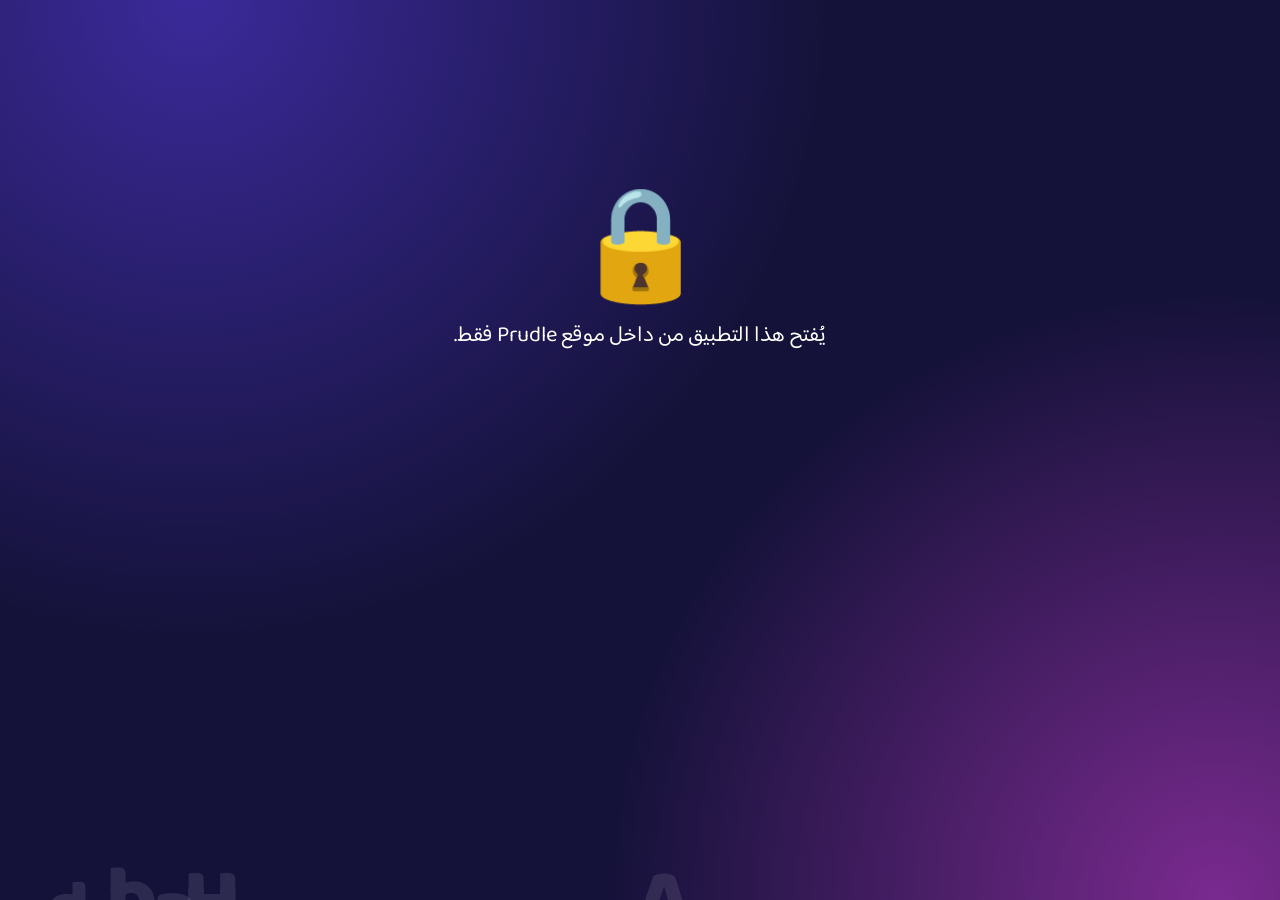
==== index (16).html @ 46343447 "Add files via upload" ====
<!DOCTYPE html>
<html lang="ar" dir="rtl">
<head>
<meta charset="utf-8">
<meta name="viewport" content="width=device-width,initial-scale=1">
<title>Prudle English Arcade</title>
<link rel="preconnect" href="https://fonts.googleapis.com">
<link rel="preconnect" href="https://fonts.gstatic.com" crossorigin>
<link href="https://fonts.googleapis.com/css2?family=Baloo+Bhaijaan+2:wght@500;800&display=swap" rel="stylesheet">
<style>
:root{--ink:#15123a;--deep:#241b63;--sun:#ffc933;--mint:#34e0a1;--pink:#ff5c8a;--sky:#55c7ff;--lav:#b79cff}
*{box-sizing:border-box;-webkit-tap-highlight-color:transparent}
html,body{margin:0}
body{min-height:100vh;font-family:"Baloo Bhaijaan 2",Tahoma,system-ui,sans-serif;color:#fff;
background:radial-gradient(circle at 15% 0,#3a2a9a 0,transparent 45%),radial-gradient(circle at 95% 100%,#7a2a8f 0,transparent 40%),var(--ink)}
#bg{position:fixed;inset:0;overflow:hidden;pointer-events:none;z-index:0}
#bg span{position:absolute;bottom:-80px;font-weight:800;opacity:.1;animation:rise linear infinite}
@keyframes rise{to{transform:translateY(-125vh) rotate(40deg)}}
#fx{position:fixed;inset:0;pointer-events:none;z-index:50}
main{position:relative;z-index:1;max-width:980px;margin:0 auto;padding:16px 16px 48px}
button{font-family:inherit}
:focus-visible{outline:3px solid var(--sun);outline-offset:3px}
.top{display:flex;align-items:center;justify-content:space-between;gap:12px;flex-wrap:wrap}
.logo{font-size:22px;font-weight:800}
.lvl{display:flex;align-items:center;gap:10px;background:rgba(255,255,255,.1);border-radius:99px;padding:6px 14px;font-weight:500}
.xp{width:90px;height:10px;background:rgba(255,255,255,.2);border-radius:9px;overflow:hidden}
.xp i{display:block;height:100%;background:var(--sun);transition:width .6s}
h1{font-size:clamp(28px,6vw,48px);margin:20px 0 4px;line-height:1.2;font-weight:800}
.sub{opacity:.82;margin:0 0 18px}
.grid{display:grid;grid-template-columns:repeat(auto-fill,minmax(210px,1fr));gap:18px;margin-top:10px}
.gc{border:0;text-align:right;font:inherit;color:var(--ink);border-radius:22px;padding:16px;cursor:pointer;min-height:158px;position:relative;
box-shadow:0 6px 0 rgba(0,0,0,.38);transition:transform .15s,box-shadow .15s}
.gc:hover{transform:translateY(-5px) rotate(-1.2deg)}
.gc:active{transform:translateY(4px);box-shadow:0 2px 0 rgba(0,0,0,.38)}
.gc .ic{font-size:46px;display:block;animation:bob 2.6s ease-in-out infinite}
.gc b{display:block;font-size:21px;font-weight:800;margin-top:4px}
.gc small{display:block;font-size:14px;opacity:.8;direction:ltr;text-align:right}
.gc .st{position:absolute;left:14px;top:12px;font-size:18px;letter-spacing:2px;direction:ltr}
.gc .tag{position:absolute;left:12px;bottom:12px;background:var(--ink);color:var(--sun);font-size:13px;padding:2px 10px;border-radius:99px}
@keyframes bob{50%{transform:translateY(-7px) rotate(5deg)}}
.bar{display:flex;align-items:center;justify-content:space-between;gap:10px;margin-bottom:10px;font-size:20px}
.back{background:rgba(255,255,255,.14);color:#fff;border:0;border-radius:99px;padding:8px 16px;font-size:16px;cursor:pointer}
.back:hover{background:rgba(255,255,255,.25)}
.stat{background:rgba(255,255,255,.1);padding:6px 14px;border-radius:99px;font-size:17px}
.prog{height:12px;background:rgba(255,255,255,.15);border-radius:9px;overflow:hidden;margin-bottom:18px}
.prog i{display:block;height:100%;background:linear-gradient(90deg,var(--mint),var(--sky));transition:width .5s}
.q{text-align:center;margin:10px 0 18px}
.big{font-size:clamp(72px,18vw,110px);line-height:1.1}
.bounce{animation:pop .6s cubic-bezier(.3,1.6,.5,1)}
.ar{font-size:22px;opacity:.9}
.big2{font-size:clamp(24px,5vw,36px);font-weight:800;margin-bottom:8px}
.word{font-size:40px;font-weight:800;color:var(--sun);letter-spacing:2px}
.sent{font-size:clamp(24px,5vw,38px);font-weight:800;line-height:1.5;text-align:center}
.blank{display:inline-block;min-width:64px;border-bottom:4px dashed var(--sun);color:var(--sun);animation:blink 1.2s infinite}
@keyframes blink{50%{opacity:.4}}
.speaker{background:var(--sun);border:0;border-radius:50%;width:110px;height:110px;font-size:52px;cursor:pointer;box-shadow:0 6px 0 #b98a00;animation:pulse 1.8s infinite}
.speaker.sm{width:auto;height:auto;border-radius:99px;font-size:20px;padding:8px 20px;margin-top:10px;animation:none;color:var(--ink)}
@keyframes pulse{50%{transform:scale(1.07)}}
.opts{display:grid;grid-template-columns:1fr 1fr;gap:14px;margin-top:10px}
.opt{background:#fff;color:var(--ink);border:0;border-radius:18px;padding:18px 10px;font-size:26px;font-weight:800;cursor:pointer;box-shadow:0 5px 0 rgba(0,0,0,.35);transition:transform .12s;direction:ltr}
.opt:hover{transform:translateY(-3px)}
.opt:active{transform:translateY(3px)}
.opt.emo{font-size:56px}
.opt.ok{background:var(--mint);animation:pop .5s}
.opt.bad{background:var(--pink);animation:shake .4s}
@keyframes pop{0%{transform:scale(.4);opacity:0}70%{transform:scale(1.15)}100%{transform:scale(1);opacity:1}}
@keyframes shake{20%,60%{transform:translateX(-9px)}40%,80%{transform:translateX(9px)}}
.mem{display:grid;grid-template-columns:repeat(4,1fr);gap:12px;max-width:560px;margin:0 auto}
.card{aspect-ratio:1;perspective:700px;cursor:pointer}
.card .in{position:relative;width:100%;height:100%;transform-style:preserve-3d;transition:transform .5s}
.card.flip .in{transform:rotateY(180deg)}
.fr,.bk{position:absolute;inset:0;border-radius:16px;display:flex;align-items:center;justify-content:center;backface-visibility:hidden;font-weight:800}
.fr{background:linear-gradient(145deg,var(--lav),var(--pink));font-size:34px;box-shadow:0 5px 0 rgba(0,0,0,.35)}
.bk{background:#fff;color:var(--ink);transform:rotateY(180deg);font-size:19px;padding:4px;text-align:center;direction:ltr}
.bk .em{font-size:44px}
.card.done .bk{background:var(--mint);animation:pop .5s}
.slots,.letters,.line{display:flex;flex-wrap:wrap;gap:10px;justify-content:center;margin:14px 0}
.slot{width:52px;height:60px;border-radius:12px;border:3px dashed rgba(255,255,255,.5);display:flex;align-items:center;justify-content:center;font-size:32px;font-weight:800}
.slot.fill{border-style:solid;background:#fff;color:var(--ink);animation:pop .3s}
.slot.ok{background:var(--mint);transform:translateY(-8px);transition:.3s}
.slot.bad{background:var(--pink);animation:shake .4s}
.lt{width:56px;height:60px;border-radius:14px;border:0;background:var(--sky);color:var(--ink);font-size:30px;font-weight:800;cursor:pointer;box-shadow:0 5px 0 rgba(0,0,0,.35)}
.lt.used,.chip.used{opacity:.2;pointer-events:none}
.chip{padding:12px 16px;border-radius:14px;border:0;background:var(--sky);color:var(--ink);font-size:22px;font-weight:800;cursor:pointer;box-shadow:0 5px 0 rgba(0,0,0,.35)}
.line{min-height:70px;border-radius:16px;background:rgba(255,255,255,.1);padding:10px;align-items:center}
.line span{background:#fff;color:var(--ink);padding:8px 14px;border-radius:12px;font-size:22px;font-weight:800;animation:pop .3s}
.line.ok span{background:var(--mint)}
.line.bad{animation:shake .4s}
.mic{text-align:center}
.micb{width:120px;height:120px;border-radius:50%;border:0;background:var(--pink);font-size:54px;cursor:pointer;box-shadow:0 6px 0 #a02a4c}
.micb.live{animation:ring 1s infinite}
@keyframes ring{0%{box-shadow:0 0 0 0 rgba(255,92,138,.8)}100%{box-shadow:0 0 0 34px rgba(255,92,138,0)}}
.res{text-align:center;padding-top:30px}
.stars{font-size:76px;letter-spacing:8px;direction:ltr}
.stars span{display:inline-block;color:rgba(255,255,255,.2);opacity:0;animation:pop .6s forwards}
.stars span.on{color:var(--sun)}
.cta{background:var(--sun);color:var(--ink);border:0;border-radius:99px;padding:14px 30px;font-size:20px;font-weight:800;cursor:pointer;box-shadow:0 5px 0 #b98a00;margin:6px}
.cta.alt{background:#fff;box-shadow:0 5px 0 #9a9ab0}
.pop{position:fixed;z-index:60;font-size:28px;font-weight:800;pointer-events:none;animation:up .9s forwards;transform:translate(-50%,-50%);text-shadow:0 2px 0 rgba(0,0,0,.4)}
@keyframes up{to{transform:translate(-50%,-190%);opacity:0}}
.gate{text-align:center;padding-top:20vh;font-size:22px}
.gate .big{animation:pulse 1.4s infinite}
@media(max-width:480px){.opts{gap:10px}.opt{font-size:22px}.slot{width:42px;height:52px;font-size:26px}.lt{width:46px;height:54px;font-size:26px}}
@media(prefers-reduced-motion:reduce){*{animation:none!important;transition:none!important}}
</style>
</head>
<body>
<div id="bg" aria-hidden="true"></div>
<main id="app"><div class="gate"><div class="big">🎮</div>جارٍ التحقق من الجلسة…</div></main>
<canvas id="fx"></canvas>
<script>
const PARENT="https://www.prudle-education.com";
const $=s=>document.querySelector(s);
const app=$("#app");
const sh=a=>{a=[...a];for(let i=a.length-1;i>0;i--){const j=Math.random()*(i+1)|0;[a[i],a[j]]=[a[j],a[i]]}return a};

/* ---------- Content ---------- */
const W=[["apple","🍎","تفاحة"],["banana","🍌","موزة"],["cat","🐱","قطة"],["dog","🐶","كلب"],["book","📚","كتاب"],["sun","☀️","شمس"],["moon","🌙","قمر"],["star","⭐","نجمة"],["car","🚗","سيارة"],["bus","🚌","حافلة"],["house","🏠","منزل"],["tree","🌳","شجرة"],["flower","🌸","زهرة"],["water","💧","ماء"],["fish","🐟","سمكة"],["bird","🐦","طائر"],["milk","🥛","حليب"],["pizza","🍕","بيتزا"],["ball","⚽","كرة"],["phone","📱","هاتف"],["clock","⏰","ساعة"],["shoes","👟","حذاء"],["rain","🌧️","مطر"],["key","🔑","مفتاح"],["pencil","✏️","قلم رصاص"],["camera","📷","كاميرا"],["rocket","🚀","صاروخ"],["guitar","🎸","غيتار"],["cake","🎂","كعكة"],["bike","🚲","دراجة"],["snow","❄️","ثلج"],["heart","❤️","قلب"],["elephant","🐘","فيل"],["lion","🦁","أسد"],["robot","🤖","روبوت"]];
const GR=[["She ___ to school every day.","goes","go","going"],["They ___ playing football now.","are","is","am"],["I have ___ apple.","an","a","the"],["She ___ pizza last night.","ate","eat","eaten"],["There ___ two cats on the sofa.","are","is","be"],["My brother is ___ than me.","taller","tall","tallest"],["We ___ to the park tomorrow.","will go","went","goes"],["This is ___ book.","my","I","me"],["I have ___ my homework.","finished","finish","finishing"],["___ you like some tea?","Would","Does","Are"],["The book is ___ the table.","on","in","at"],["She is the ___ student in class.","best","good","better"],["He doesn't ___ coffee.","drink","drinks","drinking"],["How ___ apples do you have?","many","much","any"]];
const SN=[["I like to read books","أحب قراءة الكتب"],["She goes to school by bus","هي تذهب إلى المدرسة بالحافلة"],["We are learning English today","نحن نتعلم الإنجليزية اليوم"],["The cat sleeps on the sofa","القطة تنام على الأريكة"],["My friend plays football every day","صديقي يلعب كرة القدم كل يوم"],["Can you help me please","هل يمكنك مساعدتي من فضلك"],["He drinks milk in the morning","هو يشرب الحليب في الصباح"],["They are going to the park","هم ذاهبون إلى الحديقة"]];

/* ---------- Progress & smart word picking ---------- */
let S={xp:0,streak:0,best:{},m:{}},KEY="prudleArcade:guest";
const load=()=>{try{S=Object.assign(S,JSON.parse(localStorage.getItem(KEY)||"{}"))}catch(_){}};
const save=()=>{try{localStorage.setItem(KEY,JSON.stringify(S))}catch(_){}};
// Adaptive: words you miss appear more often; words you master appear less.
function pick(n,ex=[]){
  let pool=W.filter(w=>!ex.includes(w[0])).map(w=>{const m=S.m["w:"+w[0]]||{r:0,w:0};return{w,k:Math.max(.25,1+m.w*2-Math.min(m.r,4)*.15)}});
  const out=[];
  while(out.length<n&&pool.length){
    let t=pool.reduce((a,p)=>a+p.k,0),r=Math.random()*t,i=0;
    for(;i<pool.length-1;i++){r-=pool[i].k;if(r<=0)break}
    out.push(pool.splice(i,1)[0].w);
  }
  return out;
}
function mark(key,ok,e){
  const m=S.m[key]=S.m[key]||{r:0,w:0};
  let gain=0;
  if(ok){m.r++;S.streak++;gain=10+Math.min(S.streak,5)*2;S.xp+=gain;sfx.ok()}
  else{m.w++;S.streak=0;sfx.bad()}
  save();
  const x=e&&e.clientX||innerWidth/2,y=e&&e.clientY||innerHeight/2;
  pop(x,y,ok?"+"+gain:"✖",ok?"#34e0a1":"#ff5c8a");
  if(ok)confetti(S.streak>=3?34:16,x,y);
  const st=$("#st");if(st)st.textContent="🔥"+S.streak+"  ⭐"+S.xp;
}

/* ---------- Sound, speech, effects ---------- */
let AC;
function beep(f,d=.12,t="sine",v=.12){try{AC=AC||new(window.AudioContext||window.webkitAudioContext)();const o=AC.createOscillator(),g=AC.createGain();o.type=t;o.frequency.value=f;g.gain.value=v;o.connect(g);g.connect(AC.destination);o.start();g.gain.exponentialRampToValueAtTime(.001,AC.currentTime+d);o.stop(AC.currentTime+d)}catch(_){}}
const sfx={ok(){beep(660);setTimeout(()=>beep(880),90)},bad(){beep(170,.25,"sawtooth",.07)},win(){[523,659,784,1047].forEach((f,i)=>setTimeout(()=>beep(f,.18),i*110))}};
function say(t,rate=.9){try{speechSynthesis.cancel();const u=new SpeechSynthesisUtterance(t);u.lang="en-US";u.rate=rate;speechSynthesis.speak(u)}catch(_){}}
const fx=$("#fx"),cx=fx.getContext("2d");let P=[],raf=0;
function confetti(n=100,x,y){
  fx.width=innerWidth;fx.height=innerHeight;
  x=x??innerWidth/2;y=y??innerHeight*.35;
  const C=["#ffc933","#34e0a1","#ff5c8a","#55c7ff","#b79cff"];
  for(let i=0;i<n;i++)P.push({x,y,vx:(Math.random()-.5)*14,vy:Math.random()*-12-2,r:Math.random()*5+3,c:C[i%5],a:1,rot:Math.random()*6});
  if(!raf)loop();
}
function loop(){
  cx.clearRect(0,0,fx.width,fx.height);
  P=P.filter(p=>p.a>.03);
  P.forEach(p=>{p.x+=p.vx;p.y+=p.vy;p.vy+=.35;p.vx*=.99;p.a-=.012;p.rot+=.2;cx.globalAlpha=p.a;cx.fillStyle=p.c;cx.save();cx.translate(p.x,p.y);cx.rotate(p.rot);cx.fillRect(-p.r,-p.r/2,p.r*2,p.r);cx.restore()});
  raf=P.length?requestAnimationFrame(loop):0;
  if(!raf)cx.clearRect(0,0,fx.width,fx.height);
}
function pop(x,y,t,col){const d=document.createElement("div");d.className="pop";d.textContent=t;d.style.cssText="left:"+x+"px;top:"+y+"px;color:"+col;document.body.appendChild(d);setTimeout(()=>d.remove(),900)}
(function(){const b=$("#bg"),s="ABCDEFGHabcdexyz?!★";for(let i=0;i<16;i++){const e=document.createElement("span");e.textContent=s[i%s.length];e.style.cssText="left:"+(Math.random()*100)+"%;font-size:"+(30+Math.random()*60)+"px;animation-duration:"+(14+Math.random()*16)+"s;animation-delay:-"+(Math.random()*20)+"s";b.appendChild(e)}})();

/* ---------- Shared UI ---------- */
const head=()=>{const l=S.xp/100|0;return `<div class="top"><div class="logo">🎮 Prudle English Arcade</div><div class="lvl"><span>المستوى ${l+1}</span><div class="xp"><i style="width:${S.xp%100}%"></i></div><span>${S.xp} ⭐</span></div></div>`};
const shell=(g,i,T)=>`<div class="bar"><button class="back" id="home">‹ الرئيسية</button><b>${g.e} ${g.t}</b><span class="stat" id="st">🔥${S.streak}  ⭐${S.xp}</span></div><div class="prog"><i style="width:${(i-1)/T*100}%"></i></div>`;
function wire(){const h=$("#home");if(h)h.onclick=hub}
function end(g,c,T){const r=c/T;fin(g,r>=.9?3:r>=.6?2:c>0?1:0,c+" / "+T)}
function fin(g,st,txt){
  S.best[g.id]=Math.max(S.best[g.id]||0,st);S.xp+=st*10;save();
  if(st>=2){sfx.win();confetti(170)}
  app.innerHTML=head()+`<div class="res"><h1>${["حاول مرة أخرى 💪","أحسنت!","رائع جداً!","أسطورة! 🏆"][st]}</h1><div class="stars">${[1,2,3].map(i=>`<span class="${i<=st?"on":""}" style="animation-delay:${i*.25}s">★</span>`).join("")}</div><p class="sub">النتيجة: ${txt}</p><button class="cta" id="again">العب مرة أخرى</button><button class="cta alt" id="home">الرئيسية</button></div>`;
  $("#again").onclick=()=>g.run(g);wire();
}

/* ---------- Games ---------- */
const G=[
 {id:"vocab",t:"صيد الكلمات",s:"Vocabulary · Reading",e:"🎯",c:"#55c7ff",run:g=>quiz(g,()=>{const[w]=pick(1),all=sh([w,...sh(W.filter(x=>x[0]!==w[0])).slice(0,3)]);return{key:"w:"+w[0],html:`<div class="big bounce">${w[1]}</div><div class="ar">${w[2]}</div>`,o:all.map(x=>x[0]),a:all.indexOf(w),post:w[0]}})},
 {id:"listen",t:"قرصان الصوت",s:"Listening",e:"🎧",c:"#ffc933",run:g=>quiz(g,()=>{const[w]=pick(1),all=sh([w,...sh(W.filter(x=>x[0]!==w[0])).slice(0,3)]);return{key:"w:"+w[0],html:`<button class="speaker" id="rp" aria-label="استمع">🔊</button><div class="ar" style="margin-top:12px">استمع ثم اختر الصورة الصحيحة</div>`,o:all.map(x=>x[1]),emo:1,a:all.indexOf(w),pre:w[0],replay:w[0]}})},
 {id:"memory",t:"ذاكرة الأبطال",s:"Vocabulary · Memory",e:"🧠",c:"#b79cff",run:memory},
 {id:"spell",t:"فك الشفرة",s:"Spelling",e:"🔤",c:"#34e0a1",run:spell},
 {id:"grammar",t:"صاعقة القواعد",s:"Grammar",e:"⚡",c:"#ff8fab",run:g=>quiz(g,gram)},
 {id:"build",t:"بنّاء الجمل",s:"Writing · Reading",e:"🧱",c:"#ffa94d",run:build},
 {id:"speak",t:"نادِ الروبوت",s:"Speaking · Pronunciation",e:"🎤",c:"#7ee8fa",run:speak}
];
let gq=[];
function gram(){if(!gq.length)gq=sh(GR.map((_,i)=>i));const i=gq.pop(),[t,a,...w]=GR[i],all=sh([a,...w]);return{key:"g:"+i,html:`<div class="sent" dir="ltr">${t.replace("___",'<span class="blank">?</span>')}</div>`,o:all,a:all.indexOf(a),post:t.replace("___",a)}}

function hub(){
  const weak=G.reduce((a,g)=>(S.best[g.id]||0)<(S.best[a.id]||0)?g:a,G[0]);
  app.innerHTML=head()+`<h1>اختر لعبتك</h1><p class="sub">كل لعبة تدرّب مهارة مختلفة، واللعبة الذكية تكرّر الكلمات التي تخطئ فيها أكثر.</p><section class="grid">${G.map(g=>{const b=S.best[g.id]||0;return `<button class="gc" style="background:${g.c}" data-id="${g.id}"><span class="st">${"★".repeat(b)}${"☆".repeat(3-b)}</span><span class="ic">${g.e}</span><b>${g.t}</b><small>${g.s}</small>${g===weak&&Object.keys(S.best).length?'<span class="tag">مقترح لك</span>':""}</button>`}).join("")}</section>`;
  document.querySelectorAll(".gc").forEach(b=>b.onclick=()=>{const g=G.find(x=>x.id===b.dataset.id);beep(520,.08);g.run(g)});
}

function quiz(g,gen){
  let i=0,c=0;const T=8;
  const step=()=>{
    if(i>=T)return end(g,c,T);
    const q=gen();i++;
    app.innerHTML=shell(g,i,T)+`<div class="q">${q.html}</div><div class="opts">${q.o.map((x,k)=>`<button class="opt${q.emo?" emo":""}" data-k="${k}">${x}</button>`).join("")}</div>`;
    wire();
    if(q.pre)setTimeout(()=>say(q.pre),350);
    const rp=$("#rp");if(rp)rp.onclick=()=>say(q.replay);
    const box=document.querySelector(".opts");
    document.querySelectorAll(".opt").forEach(b=>b.onclick=e=>{
      if(box.dataset.done)return;box.dataset.done=1;
      const ok=+b.dataset.k===q.a;
      b.classList.add(ok?"ok":"bad");
      if(!ok)document.querySelector('.opt[data-k="'+q.a+'"]').classList.add("ok");
      mark(q.key,ok,e);if(ok)c++;
      if(q.post)say(q.post);
      setTimeout(step,ok?1000:1700);
    });
  };
  step();
}

function memory(g){
  const ws=pick(6);
  const cards=sh(ws.flatMap(w=>[{w:w[0],t:"w",f:w[0]},{w:w[0],t:"e",f:`<span class="em">${w[1]}</span>`}]));
  let open=[],moves=0,found=0,lock=false;
  app.innerHTML=shell(g,1,1)+`<p class="sub" style="text-align:center">طابق الكلمة مع صورتها · الحركات: <b id="mv">0</b></p><div class="mem">${cards.map((c,i)=>`<div class="card" data-i="${i}"><div class="in"><div class="fr">?</div><div class="bk">${c.f}</div></div></div>`).join("")}</div>`;
  wire();
  document.querySelectorAll(".card").forEach(el=>el.onclick=e=>{
    const i=+el.dataset.i;
    if(lock||el.classList.contains("flip"))return;
    el.classList.add("flip");open.push(i);beep(400+i*20,.06);
    if(cards[i].t==="w")say(cards[i].w);
    if(open.length<2)return;
    moves++;$("#mv").textContent=moves;
    const[a,b]=open;open=[];lock=true;
    const A=document.querySelector('.card[data-i="'+a+'"]'),B=document.querySelector('.card[data-i="'+b+'"]');
    if(cards[a].w===cards[b].w){
      setTimeout(()=>{A.classList.add("done");B.classList.add("done");mark("w:"+cards[a].w,true,e);say(cards[a].w);found++;lock=false;
        if(found===6)setTimeout(()=>fin(g,moves<=9?3:moves<=14?2:1,moves+" حركة"),900)},500);
    }else{
      mark("w:"+cards[a].w,false,e);
      setTimeout(()=>{A.classList.remove("flip");B.classList.remove("flip");lock=false},800);
    }
  });
}

function spell(g){
  let r=0,c=0;const T=5;
  const next=()=>{
    if(r>=T)return end(g,c,T);
    r++;
    const w=pick(1)[0],word=w[0].toUpperCase(),L=sh(word.split("").map((ch,i)=>({ch,i})));
    let ans=[],miss=false;
    app.innerHTML=shell(g,r,T)+`<div class="q"><div class="big bounce">${w[1]}</div><div class="ar">${w[2]}</div><button class="speaker sm" id="rp">🔊 استمع</button></div><div class="slots" dir="ltr">${[...word].map(()=>'<div class="slot"></div>').join("")}</div><div class="letters" dir="ltr">${L.map((x,k)=>`<button class="lt" data-k="${k}">${x.ch}</button>`).join("")}</div><div style="text-align:center"><button class="back" id="undo">↩ تراجع</button></div>`;
    wire();
    const slots=[...document.querySelectorAll(".slot")],btns=[...document.querySelectorAll(".lt")];
    $("#rp").onclick=()=>say(w[0]);setTimeout(()=>say(w[0]),350);
    const draw=()=>slots.forEach((s,i)=>{s.textContent=ans[i]!=null?L[ans[i]].ch:"";s.classList.toggle("fill",ans[i]!=null)});
    btns.forEach(b=>b.onclick=e=>{
      const k=+b.dataset.k;
      if(ans.includes(k)||ans.length>=word.length)return;
      ans.push(k);b.classList.add("used");beep(500+ans.length*60,.05);draw();
      if(ans.length<word.length)return;
      if(ans.map(k=>L[k].ch).join("")===word){
        mark("w:"+w[0],true,e);if(!miss)c++;
        slots.forEach((s,i)=>setTimeout(()=>s.classList.add("ok"),i*80));
        say(w[0]);setTimeout(next,1300);
      }else{
        miss=true;mark("w:"+w[0],false,e);
        slots.forEach(s=>s.classList.add("bad"));
        setTimeout(()=>{ans=[];btns.forEach(x=>x.classList.remove("used"));slots.forEach(s=>s.classList.remove("bad"));draw()},700);
      }
    });
    $("#undo").onclick=()=>{const k=ans.pop();if(k!=null)btns[k].classList.remove("used");draw()};
  };
  next();
}

function build(g){
  let r=0,c=0;const T=5,qs=sh(SN).slice(0,T);
  const next=()=>{
    if(r>=T)return end(g,c,T);
    const[en,ar]=qs[r++],words=en.split(" ");
    let L=sh(words.map((w,i)=>({w,i})));
    if(L.map(x=>x.w).join(" ")===en)L=L.reverse();
    let ans=[],miss=false;
    app.innerHTML=shell(g,r,T)+`<div class="q"><div class="ar big2">${ar}</div><button class="speaker sm" id="rp">🔊 استمع للجملة</button></div><div class="line" dir="ltr" id="line"></div><div class="letters" dir="ltr">${L.map((x,k)=>`<button class="chip" data-k="${k}">${x.w}</button>`).join("")}</div><div style="text-align:center"><button class="back" id="undo">↩ تراجع</button></div>`;
    wire();
    const line=$("#line"),btns=[...document.querySelectorAll(".chip")];
    $("#rp").onclick=()=>say(en,.8);
    const draw=()=>{line.innerHTML=ans.map(k=>"<span>"+L[k].w+"</span>").join("")};
    btns.forEach(b=>b.onclick=e=>{
      const k=+b.dataset.k;if(ans.includes(k))return;
      ans.push(k);b.classList.add("used");beep(480+ans.length*50,.05);draw();
      if(ans.length<words.length)return;
      if(ans.map(k=>L[k].w).join(" ")===en){
        mark("s:"+en,true,e);if(!miss)c++;line.classList.add("ok");say(en,.85);setTimeout(next,1800);
      }else{
        miss=true;mark("s:"+en,false,e);line.classList.add("bad");
        setTimeout(()=>{line.classList.remove("bad");ans=[];btns.forEach(x=>x.classList.remove("used"));draw()},800);
      }
    });
    $("#undo").onclick=()=>{const k=ans.pop();if(k!=null)btns[k].classList.remove("used");draw()};
  };
  next();
}

function speak(g){
  const SR=window.SpeechRecognition||window.webkitSpeechRecognition;
  let r=0,c=0;const T=5,ws=pick(T);
  const next=()=>{
    if(r>=T)return end(g,c,T);
    const w=ws[r++];
    app.innerHTML=shell(g,r,T)+`<div class="q"><div class="big bounce">${w[1]}</div><div class="word" dir="ltr">${w[0]}</div><div class="ar">${w[2]}</div><button class="speaker sm" id="rp">🔊 استمع</button></div><div class="mic"><button class="micb" id="mic" aria-label="تحدث">🎤</button><p class="sub" id="msg" style="margin-top:12px">${SR?"اضغط وقُل الكلمة بصوت واضح":"المتصفح لا يدعم التعرف على الصوت: انطقها بصوتك ثم قيّم نفسك"}</p></div>${SR?"":'<div class="opts"><button class="opt" id="yes">قلتها ✔</button><button class="opt" id="no">استمع مجدداً</button></div>'}`;
    wire();
    $("#rp").onclick=()=>say(w[0],.75);
    let fin1=false;
    const done=(ok,e)=>{
      if(fin1)return;fin1=true;
      mark("w:"+w[0],ok,e);if(ok)c++;
      $("#msg").textContent=ok?"ممتاز! نطق رائع 🎉":"قريب! استمع للنطق الصحيح";
      if(!ok)say(w[0],.75);
      setTimeout(next,1600);
    };
    if(SR){
      $("#mic").onclick=e=>{
        const rec=new SR();rec.lang="en-US";rec.maxAlternatives=5;
        $("#mic").classList.add("live");$("#msg").textContent="أسمعك…";
        rec.onresult=ev=>{const alts=[...ev.results[0]].map(a=>a.transcript.toLowerCase());done(alts.some(t=>t.includes(w[0])),e)};
        rec.onerror=()=>{const m=$("#mic");if(m)m.classList.remove("live");const s=$("#msg");if(s)s.textContent="لم أسمعك. تأكد من إذن الميكروفون وحاول مجدداً"};
        rec.onend=()=>{const m=$("#mic");if(m)m.classList.remove("live")};
        try{rec.start()}catch(_){}
      };
    }else{
      $("#yes").onclick=e=>done(true,e);
      $("#no").onclick=()=>say(w[0],.75);
    }
  };
  next();
}

/* ---------- Session handshake with the Webflow worker ---------- */
let authed=false,tries=0;
function gate(t){app.innerHTML='<div class="gate"><div class="big">🔒</div>'+t+"</div>"}
function parseJWT(t){try{const s=String(t).split(".")[1].replace(/-/g,"+").replace(/_/g,"/");return JSON.parse(atob(s.padEnd(Math.ceil(s.length/4)*4,"=")))}catch(_){return null}}
function start(uid){KEY="prudleArcade:"+uid;load();authed=true;hub()}
window.addEventListener("message",e=>{
  if(e.origin!==PARENT||e.source!==parent)return;
  if(e.data&&e.data.type==="PRUDLE_AUTH_RESPONSE"&&!authed){
    const d=parseJWT(e.data.idToken);
    if(!d||Number(d.exp)*1000<=Date.now()){parent.postMessage("PRUDLE_LOGOUT",PARENT);return}
    start(d.user_id||d.sub||"guest");
  }
});
function ask(){
  if(authed)return;
  if(tries++>=6){parent.postMessage("PRUDLE_LOGOUT",PARENT);return}
  parent.postMessage({type:"PRUDLE_AUTH_REQUEST"},PARENT);
  setTimeout(ask,1200);
}
if(["localhost","127.0.0.1"].includes(location.hostname))start("local-dev");
else if(window.parent===window)gate("يُفتح هذا التطبيق من داخل موقع Prudle فقط.");
else ask();
</script>
</body>
</html>
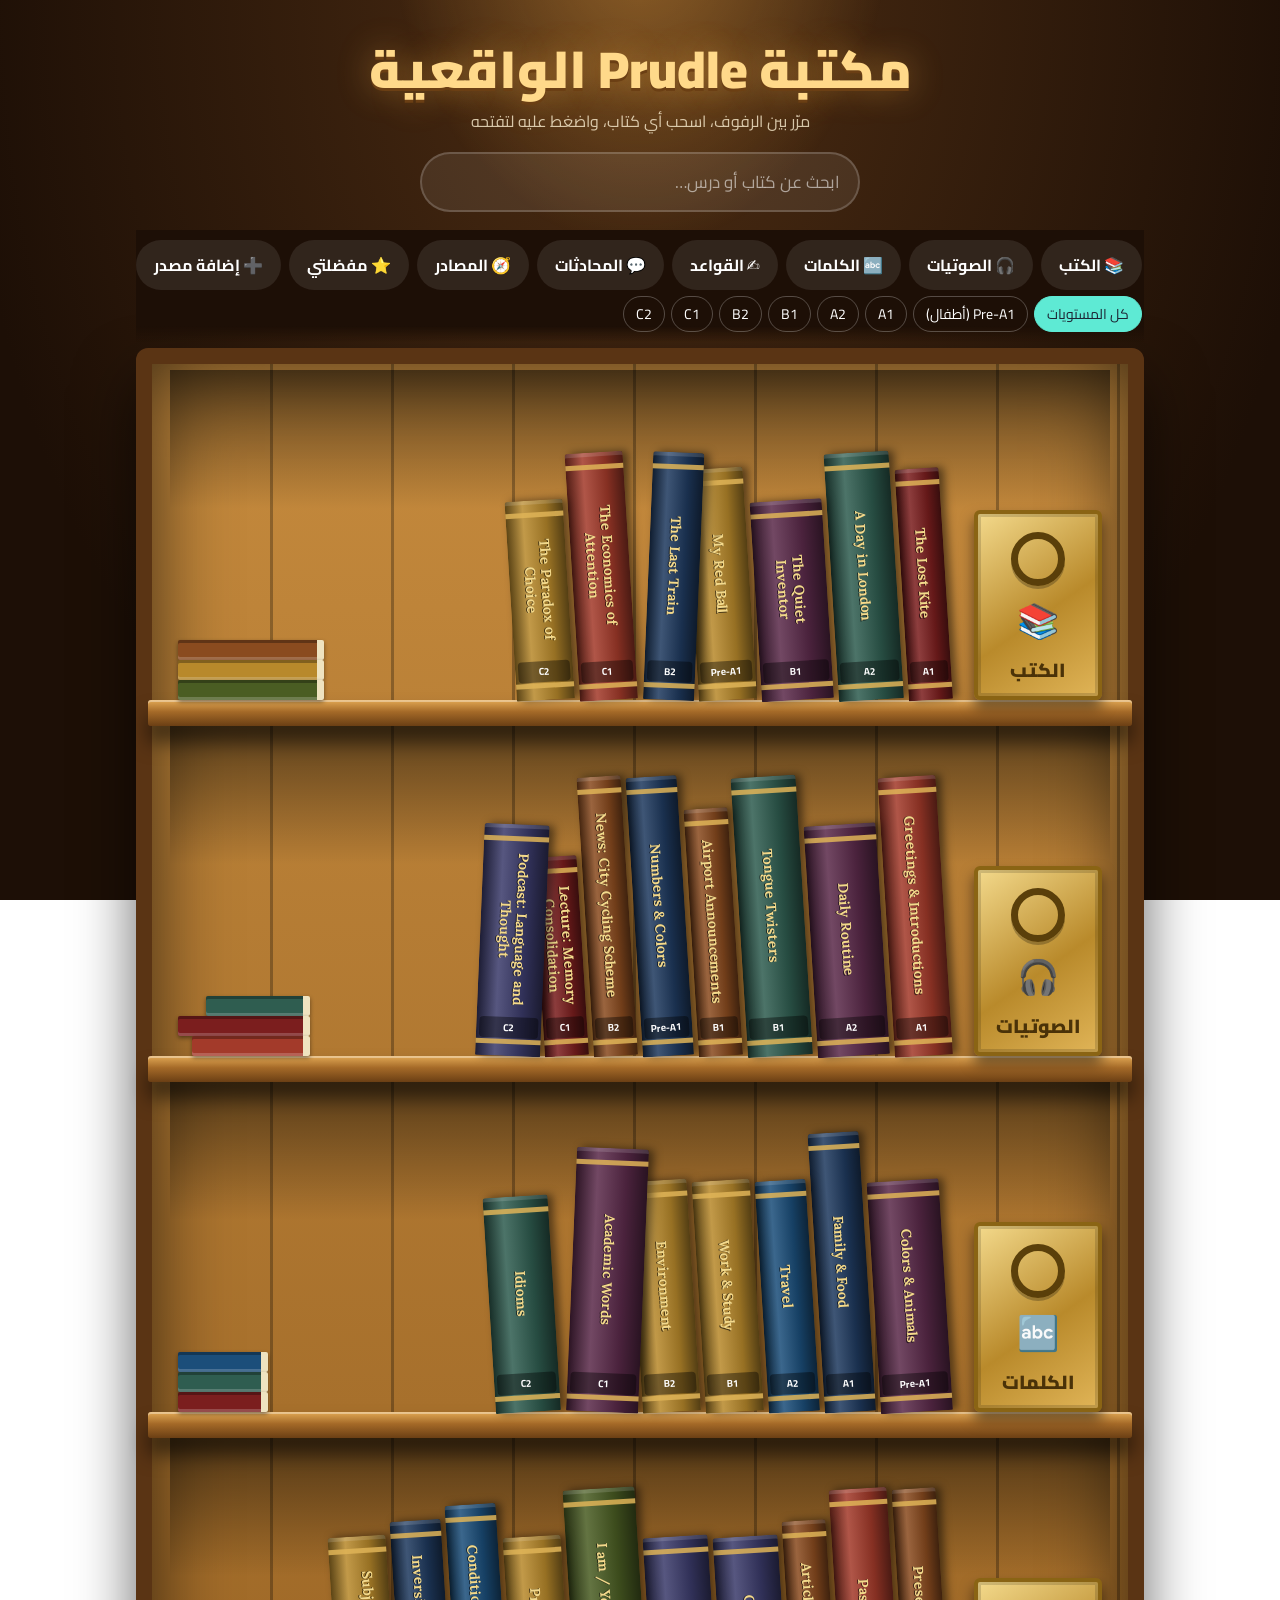
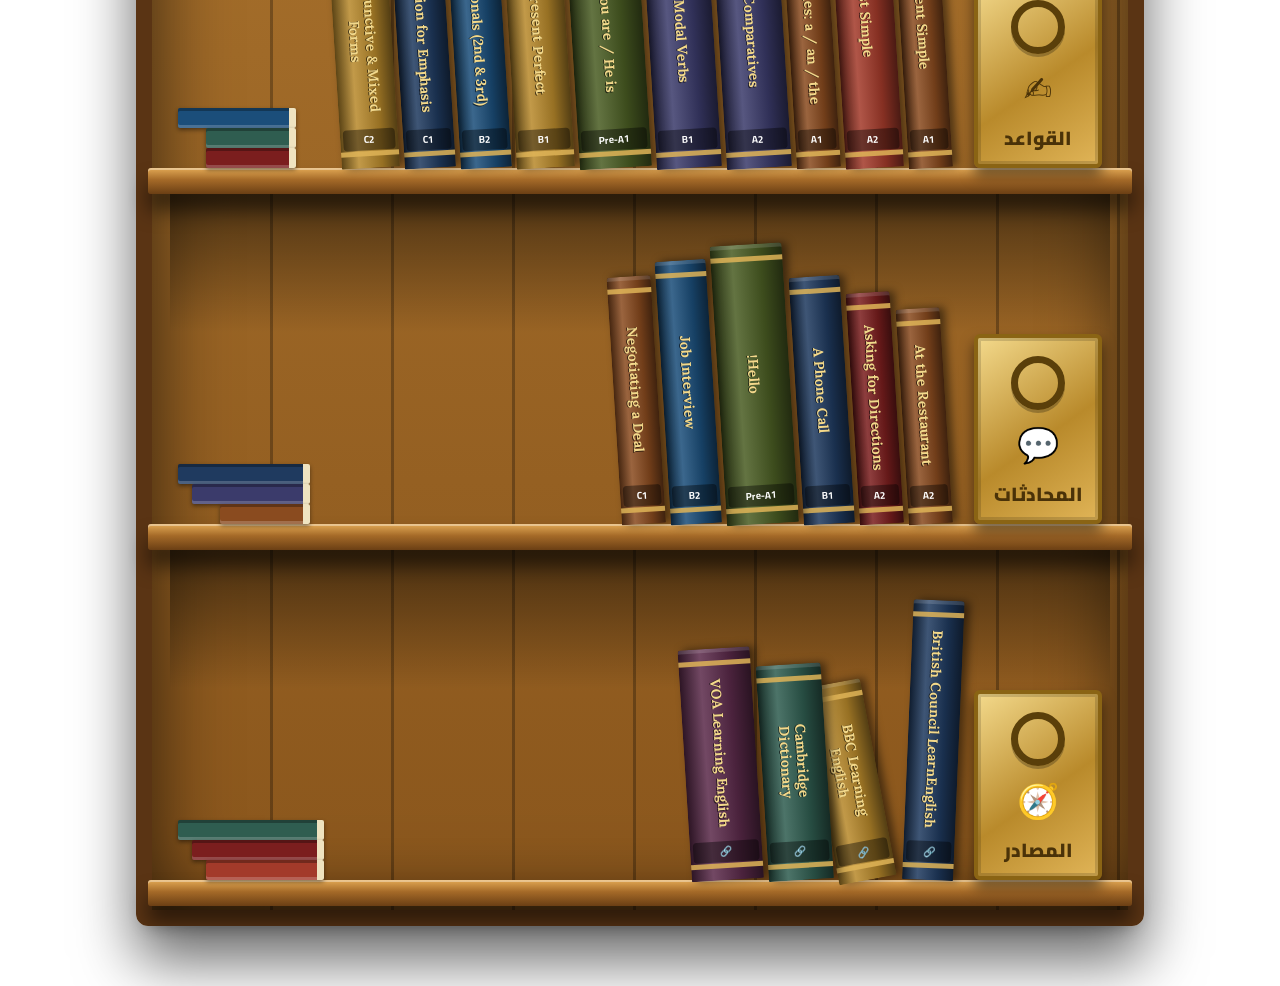
==== commit 8579d12f: "Update index (16).html" ====
--- a/index (16).html
+++ b/index (16).html
@@ -3,368 +3,706 @@
 <head>
 <meta charset="utf-8">
 <meta name="viewport" content="width=device-width,initial-scale=1">
-<title>Prudle English Arcade</title>
+<title>Prudle Library Pro</title>
 <link rel="preconnect" href="https://fonts.googleapis.com">
 <link rel="preconnect" href="https://fonts.gstatic.com" crossorigin>
-<link href="https://fonts.googleapis.com/css2?family=Baloo+Bhaijaan+2:wght@500;800&display=swap" rel="stylesheet">
+<link href="https://fonts.googleapis.com/css2?family=Cairo:wght@400;700;900&family=Lora:wght@500;700&display=swap" rel="stylesheet">
 <style>
-:root{--ink:#15123a;--deep:#241b63;--sun:#ffc933;--mint:#34e0a1;--pink:#ff5c8a;--sky:#55c7ff;--lav:#b79cff}
+:root{--nt:#1d0f06;--nt2:#3a2412;--wood:#7a4a2e;--lamp:#ffb84d;--mint:#5eead4;--rose:#fb7185;--paper:#fff8ea;--ink:#1d2433}
 *{box-sizing:border-box;-webkit-tap-highlight-color:transparent}
 html,body{margin:0}
-body{min-height:100vh;font-family:"Baloo Bhaijaan 2",Tahoma,system-ui,sans-serif;color:#fff;
-background:radial-gradient(circle at 15% 0,#3a2a9a 0,transparent 45%),radial-gradient(circle at 95% 100%,#7a2a8f 0,transparent 40%),var(--ink)}
-#bg{position:fixed;inset:0;overflow:hidden;pointer-events:none;z-index:0}
-#bg span{position:absolute;bottom:-80px;font-weight:800;opacity:.1;animation:rise linear infinite}
-@keyframes rise{to{transform:translateY(-125vh) rotate(40deg)}}
-#fx{position:fixed;inset:0;pointer-events:none;z-index:50}
-main{position:relative;z-index:1;max-width:980px;margin:0 auto;padding:16px 16px 48px}
-button{font-family:inherit}
-:focus-visible{outline:3px solid var(--sun);outline-offset:3px}
-.top{display:flex;align-items:center;justify-content:space-between;gap:12px;flex-wrap:wrap}
-.logo{font-size:22px;font-weight:800}
-.lvl{display:flex;align-items:center;gap:10px;background:rgba(255,255,255,.1);border-radius:99px;padding:6px 14px;font-weight:500}
-.xp{width:90px;height:10px;background:rgba(255,255,255,.2);border-radius:9px;overflow:hidden}
-.xp i{display:block;height:100%;background:var(--sun);transition:width .6s}
-h1{font-size:clamp(28px,6vw,48px);margin:20px 0 4px;line-height:1.2;font-weight:800}
-.sub{opacity:.82;margin:0 0 18px}
-.grid{display:grid;grid-template-columns:repeat(auto-fill,minmax(210px,1fr));gap:18px;margin-top:10px}
-.gc{border:0;text-align:right;font:inherit;color:var(--ink);border-radius:22px;padding:16px;cursor:pointer;min-height:158px;position:relative;
-box-shadow:0 6px 0 rgba(0,0,0,.38);transition:transform .15s,box-shadow .15s}
-.gc:hover{transform:translateY(-5px) rotate(-1.2deg)}
-.gc:active{transform:translateY(4px);box-shadow:0 2px 0 rgba(0,0,0,.38)}
-.gc .ic{font-size:46px;display:block;animation:bob 2.6s ease-in-out infinite}
-.gc b{display:block;font-size:21px;font-weight:800;margin-top:4px}
-.gc small{display:block;font-size:14px;opacity:.8;direction:ltr;text-align:right}
-.gc .st{position:absolute;left:14px;top:12px;font-size:18px;letter-spacing:2px;direction:ltr}
-.gc .tag{position:absolute;left:12px;bottom:12px;background:var(--ink);color:var(--sun);font-size:13px;padding:2px 10px;border-radius:99px}
-@keyframes bob{50%{transform:translateY(-7px) rotate(5deg)}}
-.bar{display:flex;align-items:center;justify-content:space-between;gap:10px;margin-bottom:10px;font-size:20px}
-.back{background:rgba(255,255,255,.14);color:#fff;border:0;border-radius:99px;padding:8px 16px;font-size:16px;cursor:pointer}
-.back:hover{background:rgba(255,255,255,.25)}
-.stat{background:rgba(255,255,255,.1);padding:6px 14px;border-radius:99px;font-size:17px}
-.prog{height:12px;background:rgba(255,255,255,.15);border-radius:9px;overflow:hidden;margin-bottom:18px}
-.prog i{display:block;height:100%;background:linear-gradient(90deg,var(--mint),var(--sky));transition:width .5s}
-.q{text-align:center;margin:10px 0 18px}
-.big{font-size:clamp(72px,18vw,110px);line-height:1.1}
-.bounce{animation:pop .6s cubic-bezier(.3,1.6,.5,1)}
-.ar{font-size:22px;opacity:.9}
-.big2{font-size:clamp(24px,5vw,36px);font-weight:800;margin-bottom:8px}
-.word{font-size:40px;font-weight:800;color:var(--sun);letter-spacing:2px}
-.sent{font-size:clamp(24px,5vw,38px);font-weight:800;line-height:1.5;text-align:center}
-.blank{display:inline-block;min-width:64px;border-bottom:4px dashed var(--sun);color:var(--sun);animation:blink 1.2s infinite}
-@keyframes blink{50%{opacity:.4}}
-.speaker{background:var(--sun);border:0;border-radius:50%;width:110px;height:110px;font-size:52px;cursor:pointer;box-shadow:0 6px 0 #b98a00;animation:pulse 1.8s infinite}
-.speaker.sm{width:auto;height:auto;border-radius:99px;font-size:20px;padding:8px 20px;margin-top:10px;animation:none;color:var(--ink)}
-@keyframes pulse{50%{transform:scale(1.07)}}
-.opts{display:grid;grid-template-columns:1fr 1fr;gap:14px;margin-top:10px}
-.opt{background:#fff;color:var(--ink);border:0;border-radius:18px;padding:18px 10px;font-size:26px;font-weight:800;cursor:pointer;box-shadow:0 5px 0 rgba(0,0,0,.35);transition:transform .12s;direction:ltr}
-.opt:hover{transform:translateY(-3px)}
-.opt:active{transform:translateY(3px)}
-.opt.emo{font-size:56px}
-.opt.ok{background:var(--mint);animation:pop .5s}
-.opt.bad{background:var(--pink);animation:shake .4s}
-@keyframes pop{0%{transform:scale(.4);opacity:0}70%{transform:scale(1.15)}100%{transform:scale(1);opacity:1}}
-@keyframes shake{20%,60%{transform:translateX(-9px)}40%,80%{transform:translateX(9px)}}
-.mem{display:grid;grid-template-columns:repeat(4,1fr);gap:12px;max-width:560px;margin:0 auto}
-.card{aspect-ratio:1;perspective:700px;cursor:pointer}
-.card .in{position:relative;width:100%;height:100%;transform-style:preserve-3d;transition:transform .5s}
-.card.flip .in{transform:rotateY(180deg)}
-.fr,.bk{position:absolute;inset:0;border-radius:16px;display:flex;align-items:center;justify-content:center;backface-visibility:hidden;font-weight:800}
-.fr{background:linear-gradient(145deg,var(--lav),var(--pink));font-size:34px;box-shadow:0 5px 0 rgba(0,0,0,.35)}
-.bk{background:#fff;color:var(--ink);transform:rotateY(180deg);font-size:19px;padding:4px;text-align:center;direction:ltr}
-.bk .em{font-size:44px}
-.card.done .bk{background:var(--mint);animation:pop .5s}
-.slots,.letters,.line{display:flex;flex-wrap:wrap;gap:10px;justify-content:center;margin:14px 0}
-.slot{width:52px;height:60px;border-radius:12px;border:3px dashed rgba(255,255,255,.5);display:flex;align-items:center;justify-content:center;font-size:32px;font-weight:800}
-.slot.fill{border-style:solid;background:#fff;color:var(--ink);animation:pop .3s}
-.slot.ok{background:var(--mint);transform:translateY(-8px);transition:.3s}
-.slot.bad{background:var(--pink);animation:shake .4s}
-.lt{width:56px;height:60px;border-radius:14px;border:0;background:var(--sky);color:var(--ink);font-size:30px;font-weight:800;cursor:pointer;box-shadow:0 5px 0 rgba(0,0,0,.35)}
-.lt.used,.chip.used{opacity:.2;pointer-events:none}
-.chip{padding:12px 16px;border-radius:14px;border:0;background:var(--sky);color:var(--ink);font-size:22px;font-weight:800;cursor:pointer;box-shadow:0 5px 0 rgba(0,0,0,.35)}
-.line{min-height:70px;border-radius:16px;background:rgba(255,255,255,.1);padding:10px;align-items:center}
-.line span{background:#fff;color:var(--ink);padding:8px 14px;border-radius:12px;font-size:22px;font-weight:800;animation:pop .3s}
-.line.ok span{background:var(--mint)}
-.line.bad{animation:shake .4s}
-.mic{text-align:center}
-.micb{width:120px;height:120px;border-radius:50%;border:0;background:var(--pink);font-size:54px;cursor:pointer;box-shadow:0 6px 0 #a02a4c}
-.micb.live{animation:ring 1s infinite}
-@keyframes ring{0%{box-shadow:0 0 0 0 rgba(255,92,138,.8)}100%{box-shadow:0 0 0 34px rgba(255,92,138,0)}}
-.res{text-align:center;padding-top:30px}
-.stars{font-size:76px;letter-spacing:8px;direction:ltr}
-.stars span{display:inline-block;color:rgba(255,255,255,.2);opacity:0;animation:pop .6s forwards}
-.stars span.on{color:var(--sun)}
-.cta{background:var(--sun);color:var(--ink);border:0;border-radius:99px;padding:14px 30px;font-size:20px;font-weight:800;cursor:pointer;box-shadow:0 5px 0 #b98a00;margin:6px}
-.cta.alt{background:#fff;box-shadow:0 5px 0 #9a9ab0}
-.pop{position:fixed;z-index:60;font-size:28px;font-weight:800;pointer-events:none;animation:up .9s forwards;transform:translate(-50%,-50%);text-shadow:0 2px 0 rgba(0,0,0,.4)}
-@keyframes up{to{transform:translate(-50%,-190%);opacity:0}}
-.gate{text-align:center;padding-top:20vh;font-size:22px}
-.gate .big{animation:pulse 1.4s infinite}
-@media(max-width:480px){.opts{gap:10px}.opt{font-size:22px}.slot{width:42px;height:52px;font-size:26px}.lt{width:46px;height:54px;font-size:26px}}
+body{min-height:100vh;font-family:Cairo,Tahoma,system-ui,sans-serif;color:#fbeed0;background:radial-gradient(ellipse at 50% 0,#4d2d13 0,#1d0f06 75%) fixed}
+button{font-family:inherit;cursor:pointer}
+:focus-visible{outline:3px solid var(--lamp);outline-offset:3px}
+#dust{position:fixed;inset:0;pointer-events:none;overflow:hidden}
+#dust i{position:absolute;bottom:-40px;width:6px;height:6px;border-radius:50%;background:var(--lamp);opacity:.35;animation:rise linear infinite}
+@keyframes rise{to{transform:translate(40px,-115vh)}}
+main{position:relative;max-width:1040px;margin:0 auto;padding:0 16px 60px}
+.hero{position:relative;text-align:center;padding:38px 10px 18px}
+.lamp{position:absolute;left:50%;top:-80px;width:520px;height:340px;margin-left:-260px;background:radial-gradient(ellipse at top,rgba(255,184,77,.38),transparent 68%);animation:glow 5s ease-in-out infinite;pointer-events:none}
+@keyframes glow{50%{opacity:.6}}
+h1{position:relative;font-size:clamp(30px,6vw,52px);font-weight:900;margin:0 0 6px;line-height:1.2}
+.hero p{position:relative;margin:0 0 16px;opacity:.8}
+#q{position:relative;width:min(440px,100%);padding:12px 18px;border-radius:99px;border:2px solid rgba(255,255,255,.18);background:rgba(255,255,255,.08);color:#fff;font:inherit;font-size:17px}
+#q::placeholder{color:rgba(255,255,255,.55)}
+.cta{background:var(--lamp);color:var(--ink);border:0;border-radius:99px;padding:11px 22px;font-size:17px;font-weight:700;box-shadow:0 4px 0 #b9791a}
+.cta.alt{background:#fff;box-shadow:0 4px 0 #9aa3b8}
+.cta:disabled{opacity:.4;pointer-events:none}
+.cta:active{transform:translateY(3px);box-shadow:0 1px 0 #b9791a}
+#resume{margin-top:14px;position:relative}
+.tabs{position:sticky;top:0;z-index:5;display:flex;gap:8px;overflow-x:auto;padding:10px 2px;background:linear-gradient(var(--nt) 80%,transparent)}
+.tabs button{flex:none;border:0;border-radius:99px;padding:10px 18px;font-size:16px;font-weight:700;color:#fff;background:rgba(255,255,255,.09);transition:.2s}
+.tabs button:hover{background:rgba(255,255,255,.18)}
+.tabs button.on{background:var(--lamp);color:var(--ink);transform:translateY(-2px)}
+h2{font-size:24px;margin:26px 0 12px}
+.shelf{display:grid;grid-template-columns:repeat(auto-fill,minmax(210px,1fr));gap:26px;padding:22px 18px 30px;border-radius:12px;background:linear-gradient(transparent calc(100% - 14px),var(--wood) 0);box-shadow:0 14px 0 -6px #4d2c19}
+.book{position:relative;perspective:800px;cursor:pointer;animation:drop .6s backwards}
+.book:nth-child(2){animation-delay:.12s}.book:nth-child(3){animation-delay:.24s}
+@keyframes drop{from{transform:translateY(-60px) rotate(-8deg);opacity:0}}
+.cv{height:250px;border-radius:6px 14px 14px 6px;padding:18px 14px;display:flex;flex-direction:column;justify-content:space-between;color:#fff;background:linear-gradient(145deg,var(--a),var(--b));box-shadow:inset -10px 0 0 rgba(0,0,0,.22),8px 12px 18px rgba(0,0,0,.45);transform:rotateY(14deg);transform-origin:right;transition:transform .35s,box-shadow .35s;font-family:Lora,serif}
+.book:hover .cv{transform:rotateY(0) translateY(-10px) scale(1.03);box-shadow:inset -10px 0 0 rgba(0,0,0,.22),0 24px 28px rgba(0,0,0,.5)}
+.cv .em{font-size:64px;text-align:center}
+.cv b{font-size:22px;line-height:1.2;direction:ltr;text-align:left;text-shadow:0 2px 0 rgba(0,0,0,.3)}
+.bk-i{margin-top:10px;font-size:14px;opacity:.85}
+.pb{height:6px;border-radius:9px;background:rgba(255,255,255,.18);overflow:hidden;margin-top:6px}.pb i{display:block;height:100%;background:var(--mint)}
+.fv{background:rgba(0,0,0,.35);border:0;color:#fff;width:34px;height:34px;border-radius:50%;font-size:18px;transition:.2s;flex:none}
+.fv.on{color:var(--lamp);transform:scale(1.15)}
+.book .fv{position:absolute;top:8px;left:8px;z-index:2}
+.list{display:grid;gap:14px}
+.au,.dl,.gm{background:var(--nt2);border-radius:18px;padding:14px 16px;border:1px solid rgba(255,255,255,.08)}
+.auh{display:flex;align-items:center;gap:12px}
+.auh>div{flex:1}.auh small{display:block;opacity:.7}
+.pl{width:50px;height:50px;border-radius:50%;border:0;background:var(--lamp);color:var(--ink);font-size:20px;flex:none;box-shadow:0 4px 0 #b9791a}
+.ply>.auh .pl{background:var(--rose);box-shadow:0 4px 0 #a02a45}
+.wv{display:flex;align-items:center;gap:3px;height:34px}
+.wv i{width:4px;height:8px;border-radius:3px;background:var(--mint)}
+.ply .wv i{animation:wv .7s ease-in-out infinite alternate}
+.wv i:nth-child(2n){animation-delay:.15s}.wv i:nth-child(3n){animation-delay:.3s}.wv i:nth-child(5n){animation-delay:.45s}
+@keyframes wv{to{height:32px}}
+.sp,.rl button,.rl label{background:rgba(255,255,255,.1);border:0;color:#fff;border-radius:99px;padding:5px 12px;font-size:14px}
+.rl button.on{background:var(--mint);color:var(--ink)}
+.ln{display:block;width:100%;text-align:left;direction:ltr;background:none;border:0;color:#dbe4ff;padding:7px 10px;border-radius:10px;font:500 17px Lora,serif;margin-top:4px;transition:.25s}
+.ln.cur{background:rgba(255,184,77,.2);color:#fff;transform:translateX(6px)}
+.rl{display:flex;gap:8px;flex-wrap:wrap;align-items:center;margin:12px 0 4px;font-size:14px}
+.chat{display:grid;gap:10px;margin-top:10px;max-height:420px;overflow:auto;padding:4px}
+.bb{max-width:82%;padding:10px 14px;border-radius:18px;direction:ltr;text-align:left;font:500 17px Lora,serif;cursor:pointer;transition:.25s;animation:bub .4s backwards}
+.bb[data-sp=A]{background:#27406f;border-bottom-left-radius:4px;justify-self:start}
+.bb[data-sp=B]{background:#3b2a58;border-bottom-right-radius:4px;justify-self:end}
+.bb em{display:none;font:400 14px Cairo;opacity:.8;margin-top:4px;direction:rtl;text-align:right}
+.showtr .bb em{display:block}
+.bb.cur{outline:3px solid var(--lamp);transform:scale(1.03)}
+.bb.mine span{filter:blur(7px)}
+.turn::after{content:"🎤 دورك! قلها بصوتك";display:block;text-align:center;color:var(--lamp);font-weight:700;margin-top:8px;animation:glow 1s infinite}
+@keyframes bub{from{transform:scale(.6);opacity:0}}
+.gh{display:flex;align-items:center;gap:10px;width:100%;background:none;border:0;color:#fff;font-size:19px;font-weight:700;text-align:right;padding:0}
+.gh small{opacity:.7;font-weight:400;flex:1;font-size:14px}
+.gh span{transition:transform .3s}.gm.open .gh span{transform:rotate(180deg)}
+.gb{display:grid;grid-template-rows:0fr;transition:grid-template-rows .4s}.gm.open .gb{grid-template-rows:1fr}
+.gi{overflow:hidden}.gm.open .gi{padding-top:10px}
+.rule{background:rgba(94,234,212,.12);border-radius:12px;padding:10px 14px;margin:0 0 10px;line-height:1.8}
+.ex{display:flex;align-items:center;gap:10px;margin:6px 0}
+.ex button{background:var(--lamp);border:0;border-radius:50%;width:32px;height:32px;flex:none}
+.ex span{direction:ltr;font:500 17px Lora,serif}.ex em{opacity:.7;font-size:14px;margin-right:auto}
+.qz{margin-top:12px;padding-top:12px;border-top:1px dashed rgba(255,255,255,.2)}
+.qz b{display:block;direction:ltr;text-align:left;font:700 18px Lora,serif;margin-bottom:8px}
+.qz button{background:#fff;color:var(--ink);border:0;border-radius:12px;padding:8px 18px;margin:3px;font:700 17px Lora,serif}
+.qz .ok{background:var(--mint);animation:pp .4s}.qz .bad{background:var(--rose);animation:sk .4s}
+@keyframes pp{50%{transform:scale(1.25)}}@keyframes sk{30%{transform:translateX(-8px)}70%{transform:translateX(8px)}}
+.rsg{display:grid;grid-template-columns:repeat(auto-fill,minmax(230px,1fr));gap:14px}
+.rs{display:block;text-decoration:none;color:#fff;background:var(--nt2);border-radius:18px;padding:18px;border:1px solid rgba(255,255,255,.08);transition:.25s}
+.rs:hover{transform:translateY(-6px) rotate(-1deg);border-color:var(--lamp)}
+.rs .em{font-size:38px}.rs b{display:block;font-size:19px}.rs small{opacity:.75}
+.empty{text-align:center;opacity:.7;padding:50px 0}
+#rd{position:fixed;inset:0;z-index:20;background:rgba(8,12,22,.9);overflow:auto;padding:14px}
+#rd[hidden]{display:none}
+.rin{max-width:720px;margin:0 auto}
+.rtop{display:flex;align-items:center;justify-content:space-between;gap:10px;margin-bottom:14px;font-family:Lora,serif}
+.back{background:rgba(255,255,255,.14);color:#fff;border:0;border-radius:99px;padding:8px 16px;font:inherit}
+.pgw{perspective:1400px}
+.pg{background:var(--paper);color:var(--ink);border-radius:8px 20px 20px 8px;padding:30px 26px;text-align:center;box-shadow:inset -12px 0 18px -10px rgba(0,0,0,.3),0 24px 40px rgba(0,0,0,.5);transform-origin:right;animation:flip .7s}
+@keyframes flip{from{transform:rotateY(-70deg);opacity:0}}
+.sc{font-size:clamp(80px,20vw,130px);animation:bob 3s ease-in-out infinite}
+@keyframes bob{50%{transform:translateY(-8px) rotate(3deg)}}
+.tx{font:500 clamp(22px,4.6vw,30px)/1.7 Lora,serif;margin:10px 0}
+.w{cursor:pointer;border-radius:6px;padding:0 2px;transition:.15s}.w:hover{background:#ffe3a8}.w.hl{background:var(--lamp)}
+.pg .ar{color:#a12a4a;font-size:20px;margin:6px 0}
+.gl{background:#e6fbf7;border-radius:12px;padding:8px 12px;font-size:16px;margin:12px 0 0}
+.rc{display:flex;gap:10px;justify-content:center;flex-wrap:wrap;margin-top:18px}
 @media(prefers-reduced-motion:reduce){*{animation:none!important;transition:none!important}}
+
+.hero h1{color:#ffd98a;text-shadow:0 3px 0 #6b3f14,0 0 34px rgba(255,184,77,.45)}
+.lamp{transform:translateY(calc(var(--py,0px)*-.3))}
+.case{position:relative;margin-top:6px;border:16px solid #5a3414;border-radius:12px;padding:6px 18px 4px;
+background:repeating-linear-gradient(90deg,transparent 0 118px,rgba(0,0,0,.28) 118px 121px),linear-gradient(#c58a3d,#a06a28 60%,#8a561c);
+background-position-y:calc(var(--py,0px)*.15);box-shadow:inset 0 0 80px rgba(0,0,0,.7),0 34px 60px rgba(0,0,0,.6)}
+.bay{position:relative;scroll-margin-top:70px}
+.bay::before{content:"";position:absolute;inset:0 0 26px;background:linear-gradient(rgba(0,0,0,.5),transparent 42%);pointer-events:none}
+.row{position:relative;z-index:1;display:flex;align-items:flex-end;flex-wrap:wrap;gap:5px;padding:34px 8px 0;min-height:330px}
+.plank{position:relative;height:26px;margin:0 -22px;border-radius:3px;background:linear-gradient(#e2a955,#a56a28 45%,#6b3f14);box-shadow:0 16px 20px rgba(0,0,0,.55),inset 0 2px 0 rgba(255,255,255,.35)}
+.plq{flex:none;position:relative;width:128px;height:190px;margin-inline-end:16px;border-radius:6px;background:linear-gradient(145deg,#f3d98b,#b98a2b 55%,#e0b457);border:4px solid #8a6414;box-shadow:inset 0 0 0 3px rgba(0,0,0,.15),0 8px 14px rgba(0,0,0,.5);display:flex;flex-direction:column;align-items:center;justify-content:flex-end;padding:8px;color:#4a3208;font-weight:900;font-size:19px;text-align:center}
+.plq::before{content:"";position:absolute;top:18px;width:40px;height:40px;border:7px solid #5a3f0a;border-radius:50%;box-shadow:0 3px 0 rgba(0,0,0,.25)}
+.plq span{font-size:34px}
+.bk{position:relative;flex:none;width:var(--w);height:var(--h);border:0;padding:0;border-radius:3px 3px 1px 1px;color:#f3d98b;
+background:linear-gradient(90deg,rgba(0,0,0,.5),rgba(255,255,255,.14) 30%,rgba(0,0,0,.18) 70%,rgba(0,0,0,.55)),var(--c);
+box-shadow:inset 0 10px 0 -6px rgba(255,255,255,.14),5px 0 9px rgba(0,0,0,.5);transform-origin:bottom center;
+transform:rotate(calc(var(--lean) + var(--sway,0deg)));transition:transform .35s cubic-bezier(.3,1.5,.5,1),filter .3s}
+.bk::before,.bk::after{content:"";position:absolute;left:0;right:0;height:5px;background:#e0b457;opacity:.85}
+.bk::before{top:12px}.bk::after{bottom:12px}
+.bk .tt{position:absolute;inset:24px 0 46px;writing-mode:vertical-rl;display:flex;align-items:center;justify-content:center;overflow:hidden;font:700 14px/1.15 Lora,serif;text-shadow:0 1px 0 rgba(0,0,0,.6)}
+.bay:not(.in) .bk{opacity:0}
+.bay.in .bk{animation:drop .8s cubic-bezier(.3,1.5,.5,1) backwards;animation-delay:calc(var(--i)*80ms)}
+@keyframes drop{from{transform:translateY(-160px) rotate(-14deg);opacity:0}}
+.bk:hover,.bk:focus-visible{transform:translateY(-26px) rotate(0) scale(1.06);z-index:4;filter:brightness(1.18)}
+.tip{position:absolute;bottom:100%;left:50%;transform:translateX(-50%);margin-bottom:8px;background:#fff8ea;color:#1d2433;padding:6px 12px;border-radius:10px;font:600 13px Cairo;white-space:nowrap;opacity:0;pointer-events:none;transition:.2s;box-shadow:0 6px 14px rgba(0,0,0,.5);text-shadow:none;writing-mode:horizontal-tb}
+.tip b{display:block;font-family:Lora,serif}
+.bk:hover .tip,.bk:focus-visible .tip{opacity:1}
+.rb{position:absolute;top:-4px;right:6px;width:11px;height:36px;background:var(--lamp);clip-path:polygon(0 0,100% 0,100% 100%,50% 78%,0 100%)}
+.stk{margin-inline-start:auto;display:flex;flex-direction:column-reverse;pointer-events:none}
+.stk i{display:block;height:20px;width:var(--w);background:var(--c);border-radius:2px;border-right:7px solid #efe3c0;box-shadow:inset 0 -3px 0 rgba(255,255,255,.2),inset 0 3px 0 rgba(0,0,0,.3),0 2px 4px rgba(0,0,0,.45)}
+.tabs button[data-favf].on{background:var(--lamp);color:var(--ink)}
+#md{position:fixed;inset:0;z-index:15;background:rgba(10,5,2,.85);overflow:auto;padding:16px}
+#md[hidden]{display:none}
+.mdp{max-width:760px;margin:0 auto;animation:flip .5s}.mdp .back{margin-bottom:12px}
+@media(max-width:560px){.bk{width:calc(var(--w)*.72)}.plq{width:96px;height:150px;font-size:15px}.case{border-width:10px;padding:4px 8px}.plank{margin:0 -12px}}
+
+.stick{position:sticky;top:0;z-index:5;background:linear-gradient(var(--nt) 86%,transparent)}
+.stick .tabs{position:static;background:none;padding-bottom:4px}
+.lvs{display:flex;gap:6px;overflow-x:auto;padding:2px 2px 10px}
+.lvs button{flex:none;border:1px solid rgba(255,255,255,.25);background:none;color:#fff;border-radius:99px;padding:4px 12px;font-size:14px}
+.lvs button.on{background:var(--mint);color:var(--ink);border-color:var(--mint)}
+.bay{scroll-margin-top:125px}
+.bk .tt{inset:24px 0 46px}
+.lv{position:absolute;bottom:18px;left:3px;right:3px;text-align:center;font:700 10px Cairo;background:rgba(0,0,0,.4);border-radius:4px;color:#fff;padding:1px 0;writing-mode:horizontal-tb}
+#md{z-index:30}
+.qp{margin-top:16px;background:rgba(0,0,0,.3);border-radius:18px;padding:16px}
+.qp h3{margin:0 0 10px;font-size:19px}
+.qbar{display:flex;gap:8px;flex-wrap:wrap;margin-bottom:12px}.qbar .cta{padding:8px 16px;font-size:15px}
+.dng{color:#b4233a!important}
+.qi{display:flex;gap:10px;align-items:flex-start;justify-content:space-between;background:rgba(255,255,255,.07);border-radius:12px;padding:8px 12px;margin-top:6px}
+.qi small{display:block;opacity:.75}.qi button{background:none;border:0;font-size:18px;color:#fff}
+.qimg{max-width:100%;max-height:220px;border-radius:12px;display:block;margin:8px auto}.qimg.sm{max-height:70px;margin:6px 0}
+.gen{margin-top:14px;background:rgba(255,184,77,.1);border-radius:14px;padding:10px 14px}.gen summary{cursor:pointer;font-weight:700}
+.qp label{display:block;margin:10px 0 4px;font-size:14px;opacity:.85}
+.qp input,.qp select,.qp textarea{width:100%;padding:9px 12px;border-radius:10px;border:1px solid rgba(255,255,255,.2);background:rgba(0,0,0,.35);color:#fff;font:inherit}
+.qp option{color:#000}
+.hint{font-size:13px;opacity:.85;margin-top:6px;line-height:1.7}
+.qq p{font:700 21px/1.5 Lora,serif;margin:6px 0 12px;direction:ltr;text-align:left}
+.qo{display:grid;gap:8px}.qo button{background:#fff;color:var(--ink);border:0;border-radius:12px;padding:12px;font:700 17px Lora,serif;text-align:left;cursor:pointer;direction:ltr}
+.qo .ok{background:var(--mint)}.qo .bad{background:var(--rose)}
+.qres{text-align:center;padding:14px;font-size:22px}.qres .big{font-size:64px}
 </style>
 </head>
 <body>
-<div id="bg" aria-hidden="true"></div>
-<main id="app"><div class="gate"><div class="big">🎮</div>جارٍ التحقق من الجلسة…</div></main>
-<canvas id="fx"></canvas>
+<div id="dust" aria-hidden="true"></div>
+<main id="app"><p class="empty" style="padding-top:25vh">📚 جارٍ فتح المكتبة…</p></main>
+<div id="rd" hidden></div>
 <script>
 const PARENT="https://www.prudle-education.com";
 const $=s=>document.querySelector(s);
 const app=$("#app");
+
+/* ---------- Content (edit freely) ---------- */
+const BOOKS=[
+{id:"kite",t:"The Lost Kite",ta:"الطائرة الضائعة",l:"A1",c:["#ff7a59","#ffb84d"],e:"🪁",g:{kite:"طائرة ورقية",windy:"عاصف",strong:"قوي",finds:"تجد",friends:"أصدقاء"},p:[
+["🪁","Sam has a red kite. It is a windy day.","لدى سام طائرة ورقية حمراء. إنه يوم عاصف."],
+["🌬️","The wind is strong. The kite flies away!","الريح قوية. الطائرة تطير بعيداً!"],
+["🏃","Sam runs after the kite. He runs fast.","يركض سام خلف الطائرة. يركض بسرعة."],
+["🤝","A girl finds the kite. She gives it to Sam. They are friends now.","وجدت فتاة الطائرة وأعطتها لسام. أصبحا صديقين الآن."]]},
+{id:"london",t:"A Day in London",ta:"يوم في لندن",l:"A2",c:["#3b82f6","#5eead4"],e:"🚇",g:{arrives:"تصل",cloudy:"غائم",underground:"مترو الأنفاق",busy:"مزدحم",orders:"تطلب",perfect:"مثالي"},p:[
+["✈️","Lina arrives in London in the morning. The weather is cold and cloudy.","تصل لينا إلى لندن صباحاً. الطقس بارد وغائم."],
+["🚇","She takes the underground to her hotel. It is very busy.","تركب المترو إلى فندقها. المكان مزدحم جداً."],
+["☕","In the afternoon, she visits a small café and orders tea and a sandwich.","بعد الظهر تزور مقهى صغيراً وتطلب شاياً وساندويتش."],
+["🌙","At night, she looks at the lights of the city. It was a perfect day.","في الليل تنظر إلى أضواء المدينة. كان يوماً مثالياً."]]},
+{id:"inventor",t:"The Quiet Inventor",ta:"المخترع الهادئ",l:"B1",c:["#8b5cf6","#fb7185"],e:"💡",g:{fix:"يصلح",neighbors:"جيران",charge:"يشحن",attempts:"محاولات",proud:"فخور",invention:"اختراع"},p:[
+["🔧","Omar loved to fix broken things. His neighbors often brought him old radios and clocks.","أحب عمر إصلاح الأشياء المعطلة. وكان جيرانه يحضرون له مذياعات وساعات قديمة."],
+["💡","One night, he decided to build a lamp that could charge phones using sunlight.","في ليلة قرر أن يصنع مصباحاً يشحن الهواتف بضوء الشمس."],
+["🔬","After many failed attempts, the lamp finally worked. He felt proud but did not tell anyone.","بعد محاولات فاشلة كثيرة نجح المصباح. شعر بالفخر لكنه لم يخبر أحداً."],
+["🌍","Months later, a teacher noticed his invention, and soon the whole town wanted one.","بعد أشهر لاحظت معلمة اختراعه، وسرعان ما أرادت البلدة كلها مصباحاً."]]}];
+// Add "src":"https://.../file.mp3" to any audio item to use a real recording instead of the built-in voice.
+const AUDIO=[
+{id:"greet",t:"Greetings & Introductions",ta:"التحيات والتعارف",l:"A1",s:["Hello! My name is Anna.","Nice to meet you.","I am from Spain. Where are you from?","I live in Madrid with my family."]},
+{id:"routine",t:"Daily Routine",ta:"الروتين اليومي",l:"A2",s:["I wake up at six o'clock.","I brush my teeth and have breakfast.","Then I take the bus to work.","In the evening, I cook dinner and watch TV."]},
+{id:"twist",t:"Tongue Twisters",ta:"تحدي النطق",l:"B1",s:["She sells seashells by the seashore.","Red lorry, yellow lorry.","How much wood would a woodchuck chuck?"]},
+{id:"airport",t:"Airport Announcements",ta:"إعلانات المطار",l:"B1",s:["Attention please. Flight two one four to Dubai is now boarding at gate twelve.","Passengers must keep their passports ready.","The flight is delayed by thirty minutes."]}];
+const GRAM=[
+{id:"ps",t:"Present Simple",ta:"المضارع البسيط",r:"نستخدمه للعادات والحقائق. نضيف s أو es للفعل مع he / she / it.",ex:[["She works every day.","هي تعمل كل يوم."],["I don't like tea.","لا أحب الشاي."]],q:["He ___ football on Fridays.",["play","plays","playing"],1]},
+{id:"pa",t:"Past Simple",ta:"الماضي البسيط",r:"للأحداث التي انتهت في الماضي. الفعل المنتظم + ed، وغير المنتظم له شكل خاص.",ex:[["We visited Paris last year.","زرنا باريس العام الماضي."],["She went home early.","ذهبت إلى المنزل مبكراً."]],q:["They ___ a movie yesterday.",["watch","watched","watching"],1]},
+{id:"art",t:"Articles: a / an / the",ta:"أدوات التعريف والتنكير",r:"a قبل الصوت الساكن، an قبل الصوت المتحرك، و the لشيء معروف للطرفين.",ex:[["I saw a dog and an elephant.","رأيت كلباً وفيلاً."],["The dog was big.","كان الكلب كبيراً."]],q:["She is ___ engineer.",["a","an","the"],1]},
+{id:"cmp",t:"Comparatives",ta:"صيغة المقارنة",r:"نضيف er للكلمات القصيرة، ونستخدم more مع الطويلة، ثم نأتي بـ than.",ex:[["This bag is cheaper than that one.","هذه الحقيبة أرخص من تلك."],["English is more useful than I thought.","الإنجليزية أكثر فائدة مما ظننت."]],q:["My car is ___ than yours.",["fast","faster","fastest"],1]},
+{id:"mod",t:"Modal Verbs",ta:"الأفعال الناقصة",r:"can للقدرة، must للضرورة، should للنصيحة. ويأتي بعدها الفعل بدون to.",ex:[["You should drink more water.","يجب أن تشرب ماءً أكثر."],["She can speak three languages.","هي تستطيع التحدث بثلاث لغات."]],q:["You ___ wear a seatbelt.",["must","musts","to must"],0]}];
+const TALK=[
+{id:"rest",t:"At the Restaurant",ta:"في المطعم",l:"A2",x:[["A","Good evening. Do you have a table for two?","مساء الخير. هل لديكم طاولة لشخصين؟"],["B","Yes, please follow me. Here is the menu.","نعم تفضلا. هذه قائمة الطعام."],["A","I would like the chicken soup, please.","أريد شوربة الدجاج من فضلك."],["B","Would you like anything to drink?","هل تريد شيئاً للشرب؟"],["A","Just water, thank you.","ماء فقط، شكراً."]]},
+{id:"dir",t:"Asking for Directions",ta:"السؤال عن الاتجاهات",l:"A2",x:[["A","Excuse me, where is the post office?","عذراً، أين مكتب البريد؟"],["B","Go straight and turn left at the bank.","امشِ مباشرة ثم انعطف يساراً عند البنك."],["A","Is it far from here?","هل هو بعيد من هنا؟"],["B","No, it's about five minutes on foot.","لا، حوالي خمس دقائق مشياً."],["A","Thank you so much!","شكراً جزيلاً!"]]},
+{id:"call",t:"A Phone Call",ta:"مكالمة هاتفية",l:"B1",x:[["A","Hello, this is Mark. Can I speak to Ms. Clark?","مرحباً، معك مارك. هل يمكنني التحدث مع السيدة كلارك؟"],["B","I'm sorry, she's in a meeting. Can I take a message?","آسف، هي في اجتماع. هل أترك لها رسالة؟"],["A","Yes, please ask her to call me back.","نعم، اطلب منها أن تتصل بي."],["B","Of course. What's your number?","بالتأكيد. ما رقمك؟"]]}];
+const RES=[
+{t:"British Council LearnEnglish",d:"دروس وألعاب وقراءة وصوتيات لكل المستويات",e:"🏛️",u:"https://learnenglish.britishcouncil.org"},
+{t:"BBC Learning English",d:"دروس قصيرة وبودكاست ومفردات يومية",e:"📻",u:"https://www.bbc.co.uk/learningenglish"},
+{t:"Cambridge Dictionary",d:"قاموس بالنطق والأمثلة",e:"📖",u:"https://dictionary.cambridge.org"},
+{t:"VOA Learning English",d:"أخبار مبسطة مع الصوت",e:"🎙️",u:"https://learningenglish.voanews.com"}];
+
+
+/* ===================== Extension: levels, more sources, ready questions ===================== */
+const LV=["Pre-A1","A1","A2","B1","B2","C1","C2"];
+const LVD={"Pre-A1":"absolute beginners and young children: 3-6 word sentences, very common everyday nouns","A1":"basic phrases and very familiar topics","A2":"simple everyday situations and short texts","B1":"main points of clear standard input on familiar matters","B2":"complex texts, abstract topics and common idioms","C1":"demanding texts, implicit meaning and nuanced vocabulary","C2":"near-native precision, subtle shades of meaning, rare vocabulary and idiom"};
 const sh=a=>{a=[...a];for(let i=a.length-1;i>0;i--){const j=Math.random()*(i+1)|0;[a[i],a[j]]=[a[j],a[i]]}return a};
-
-/* ---------- Content ---------- */
-const W=[["apple","🍎","تفاحة"],["banana","🍌","موزة"],["cat","🐱","قطة"],["dog","🐶","كلب"],["book","📚","كتاب"],["sun","☀️","شمس"],["moon","🌙","قمر"],["star","⭐","نجمة"],["car","🚗","سيارة"],["bus","🚌","حافلة"],["house","🏠","منزل"],["tree","🌳","شجرة"],["flower","🌸","زهرة"],["water","💧","ماء"],["fish","🐟","سمكة"],["bird","🐦","طائر"],["milk","🥛","حليب"],["pizza","🍕","بيتزا"],["ball","⚽","كرة"],["phone","📱","هاتف"],["clock","⏰","ساعة"],["shoes","👟","حذاء"],["rain","🌧️","مطر"],["key","🔑","مفتاح"],["pencil","✏️","قلم رصاص"],["camera","📷","كاميرا"],["rocket","🚀","صاروخ"],["guitar","🎸","غيتار"],["cake","🎂","كعكة"],["bike","🚲","دراجة"],["snow","❄️","ثلج"],["heart","❤️","قلب"],["elephant","🐘","فيل"],["lion","🦁","أسد"],["robot","🤖","روبوت"]];
-const GR=[["She ___ to school every day.","goes","go","going"],["They ___ playing football now.","are","is","am"],["I have ___ apple.","an","a","the"],["She ___ pizza last night.","ate","eat","eaten"],["There ___ two cats on the sofa.","are","is","be"],["My brother is ___ than me.","taller","tall","tallest"],["We ___ to the park tomorrow.","will go","went","goes"],["This is ___ book.","my","I","me"],["I have ___ my homework.","finished","finish","finishing"],["___ you like some tea?","Would","Does","Are"],["The book is ___ the table.","on","in","at"],["She is the ___ student in class.","best","good","better"],["He doesn't ___ coffee.","drink","drinks","drinking"],["How ___ apples do you have?","many","much","any"]];
-const SN=[["I like to read books","أحب قراءة الكتب"],["She goes to school by bus","هي تذهب إلى المدرسة بالحافلة"],["We are learning English today","نحن نتعلم الإنجليزية اليوم"],["The cat sleeps on the sofa","القطة تنام على الأريكة"],["My friend plays football every day","صديقي يلعب كرة القدم كل يوم"],["Can you help me please","هل يمكنك مساعدتي من فضلك"],["He drinks milk in the morning","هو يشرب الحليب في الصباح"],["They are going to the park","هم ذاهبون إلى الحديقة"]];
-
-/* ---------- Progress & smart word picking ---------- */
-let S={xp:0,streak:0,best:{},m:{}},KEY="prudleArcade:guest";
+const esc=s=>String(s).replace(/[&<>"]/g,c=>({"&":"&amp;","<":"&lt;",">":"&gt;",'"':"&quot;"}[c]));
+const clean=s=>String(s==null?"":s).replace(/[<>]/g,"").replace(/"/g,"”");
+const cleanImg=u=>/^(data:image\/|https:\/\/)/.test(u||"")?String(u).replace(/["<>\s]/g,""):"";
+GRAM.forEach(g=>g.l={ps:"A1",pa:"A2",art:"A1",cmp:"A2",mod:"B1"}[g.id]||g.l);
+RES.forEach((r,i)=>{r.id="r"+i;r.l="كل المستويات";r.ta=r.d});
+BOOKS.push(
+{id:"ball",t:"My Red Ball",ta:"كرتي الحمراء",l:"Pre-A1",e:"🔴",c:[],g:{ball:"كرة",red:"أحمر",dog:"كلب",happy:"سعيد"},p:[["🔴","I have a ball. It is red.","لدي كرة. إنها حمراء."],["🐶","I see a dog. The dog likes my ball.","أرى كلباً. الكلب يحب كرتي."],["🤗","We play together. I am happy!","نلعب معاً. أنا سعيد!"]]},
+{id:"train",t:"The Last Train",ta:"القطار الأخير",l:"B2",e:"🚉",c:[],g:{platform:"رصيف",cancelled:"أُلغي",alternatives:"بدائل",soaked:"مبلل تماماً"},p:[["🚉","When Nora reached the platform, the departure board had already turned red: her train had been cancelled without any announcement.",""],["🌧️","Rather than panicking, she asked a stranger about alternatives and discovered that a coach service was leaving in twenty minutes from the opposite side of the station.",""],["🚌","She arrived home two hours late, soaked and exhausted, yet strangely pleased that she had solved the problem on her own.",""]]},
+{id:"attention",t:"The Economics of Attention",ta:"اقتصاديات الانتباه",l:"C1",e:"🧠",c:[],g:{scarce:"نادر",inconclusive:"غير حاسم",exploiting:"يستغل"},p:[["📱","In an age of information abundance, the scarce resource is no longer data but the attention required to process it. Platforms therefore compete to capture and retain our focus, often by exploiting predictable psychological biases.",""],["⚖️","Critics argue that this model erodes sustained concentration, whereas defenders maintain that it simply matches content to preferences. The evidence, however, remains inconclusive and heavily dependent on how engagement is measured.",""]]},
+{id:"choice",t:"The Paradox of Choice",ta:"مفارقة الاختيار",l:"C2",e:"⚖️",c:[],g:{ostensibly:"ظاهرياً",paralyse:"يشلّ",foregone:"مفقودة/متروكة",counterfactual:"افتراض مخالف للواقع"},p:[["🛒","Ostensibly, proliferating options should enhance welfare; yet a substantial body of research suggests that an abundance of alternatives can paralyse decision-making and diminish satisfaction with whatever is eventually chosen.",""],["🎯","One plausible explanation is that expanding the choice set heightens the salience of foregone opportunities, so that even a sound decision is shadowed by the counterfactual of a better one.",""]]});
+AUDIO.push(
+{id:"nums",t:"Numbers & Colors",ta:"الأرقام والألوان",l:"Pre-A1",s:["One, two, three. I see three birds.","The sky is blue. The grass is green.","Four, five, six. I have six red balloons."]},
+{id:"news",t:"News: City Cycling Scheme",ta:"نشرة: مشروع الدراجات",l:"B2",s:["The city council has announced a new cycling scheme to reduce traffic congestion.","From next month, five hundred bicycles will be available at stations across the centre.","Officials expect the scheme to cut car journeys by ten percent within a year, although some residents have raised concerns about safety."]},
+{id:"lecture",t:"Lecture: Memory Consolidation",ta:"محاضرة: ترسيخ الذاكرة",l:"C1",s:["Today we will examine how memories become stable over time, a process known as consolidation.","Sleep appears to play a pivotal role, since neural patterns formed during the day are replayed at night.","Consequently, students who sacrifice sleep to study may undermine the very learning they are trying to secure."]},
+{id:"podcast",t:"Podcast: Language and Thought",ta:"بودكاست: اللغة والتفكير",l:"C2",s:["There is a long-standing debate as to whether the language we speak shapes the way we perceive reality.","Proponents of linguistic relativity point to colour terminology, whereas sceptics contend that such differences are marginal at best.","Personally, I suspect the truth lies somewhere in between, though the evidence is admittedly equivocal."]});
+GRAM.push(
+{id:"iam",t:"I am / You are / He is",ta:"أنا وأنت وهو",l:"Pre-A1",r:"نستخدم I am مع أنا، وYou are مع أنت ونحن وهم، وHe/She/It is مع المفرد الغائب.",ex:[["I am a student.","أنا طالب."],["She is happy.","هي سعيدة."]],q:["They ___ friends.",["am","is","are"],2]},
+{id:"pp",t:"Present Perfect",ta:"المضارع التام",l:"B1",r:"للتعبير عن تجربة أو حدث ماضٍ له أثر الآن: have/has + التصريف الثالث للفعل.",ex:[["I have visited Rome twice.","زرت روما مرتين."],["She has just left.","لقد غادرت للتو."]],q:["We ___ lived here since 2019.",["has","have","are"],1]},
+{id:"cond",t:"Conditionals (2nd & 3rd)",ta:"جمل الشرط",l:"B2",r:"الثاني لموقف غير حقيقي الآن: If + past, would + verb. الثالث لماضٍ لم يتحقق: If + had + p.p., would have + p.p.",ex:[["If I had more time, I would learn French.","لو كان لدي وقت أكثر لتعلمت الفرنسية."],["If she had studied, she would have passed.","لو درست لنجحت."]],q:["If I ___ rich, I would travel the world.",["am","were","will be"],1]},
+{id:"inv",t:"Inversion for Emphasis",ta:"القلب للتوكيد",l:"C1",r:"نقدّم أداة نفي أو تقييد ثم نعكس ترتيب الفعل المساعد والفاعل: Never have I seen… / Not only did he…",ex:[["Never have I seen such a view.","لم أرَ مثل هذا المنظر قط."],["Rarely does she complain.","نادراً ما تشتكي."]],q:["Seldom ___ such dedication.",["I have seen","have I seen","I saw"],1]},
+{id:"subj",t:"Subjunctive & Mixed Forms",ta:"صيغة الأمر الافتراضي",l:"C2",r:"بعد أفعال الإصرار والاقتراح (insist, demand, suggest) + that نستخدم الفعل في صورته الأساسية. وفي الشرط المختلط نمزج الأزمنة.",ex:[["I insist that he be present.","أصرّ على أن يكون حاضراً."],["Were I you, I would reconsider.","لو كنت مكانك لأعدت النظر."]],q:["The board demanded that she ___ immediately.",["resigns","resign","resigned"],1]});
+TALK.push(
+{id:"hello",t:"Hello!",ta:"مرحباً!",l:"Pre-A1",x:[["A","Hello! I am Tom.","مرحباً! أنا توم."],["B","Hi Tom! I am Sara.","أهلاً توم! أنا سارة."],["A","How are you?","كيف حالك؟"],["B","I am fine, thank you.","أنا بخير، شكراً."]]},
+{id:"job",t:"Job Interview",ta:"مقابلة عمل",l:"B2",x:[["A","Thank you for coming in. Could you tell me about your previous experience?",""],["B","Certainly. I spent five years managing a small team in a logistics company.",""],["A","What would you say is your greatest strength?",""],["B","I believe it's my ability to stay calm under pressure and to find practical solutions.",""]]},
+{id:"deal",t:"Negotiating a Deal",ta:"التفاوض على صفقة",l:"C1",x:[["A","Frankly, your proposal falls short of what we had anticipated.",""],["B","I appreciate your candour. Perhaps we could meet halfway on the delivery timeline?",""],["A","That is a reasonable starting point, provided the quality guarantees remain intact.",""],["B","Absolutely. I'm confident we can reach an arrangement that suits both parties.",""]]});
+const VOCAB=[
+{id:"cols",t:"Colors & Animals",ta:"الألوان والحيوانات",l:"Pre-A1",w:[["red","أحمر"],["blue","أزرق"],["cat","قطة"],["dog","كلب"],["bird","طائر"],["fish","سمكة"]]},
+{id:"fam",t:"Family & Food",ta:"العائلة والطعام",l:"A1",w:[["mother","أم"],["father","أب"],["sister","أخت"],["bread","خبز"],["rice","أرز"],["apple","تفاحة"]]},
+{id:"trav",t:"Travel",ta:"السفر",l:"A2",w:[["ticket","تذكرة"],["passport","جواز سفر"],["luggage","أمتعة"],["airport","مطار"],["hotel","فندق"],["journey","رحلة"]]},
+{id:"work",t:"Work & Study",ta:"العمل والدراسة",l:"B1",w:[["deadline","موعد نهائي"],["colleague","زميل"],["salary","راتب"],["degree","شهادة جامعية"],["schedule","جدول"],["improve","يحسّن"]]},
+{id:"env",t:"Environment",ta:"البيئة",l:"B2",w:[["pollution","تلوث"],["renewable","متجدد"],["extinction","انقراض"],["emissions","انبعاثات"],["sustainable","مستدام"],["habitat","موطن طبيعي"]]},
+{id:"acad",t:"Academic Words",ta:"مفردات أكاديمية",l:"C1",w:[["hypothesis","فرضية"],["substantiate","يدعم بالأدلة"],["ambiguous","غامض"],["inherent","متأصل"],["mitigate","يخفف"],["coherent","متماسك"]]},
+{id:"idi",t:"Idioms",ta:"التعابير الاصطلاحية",l:"C2",w:[["a blessing in disguise","نعمة في طيّ نقمة"],["the tip of the iceberg","غيض من فيض"],["bite the bullet","تحمّل الأمر الصعب"],["once in a blue moon","نادراً جداً"],["burn the midnight oil","يسهر للعمل"],["hit the nail on the head","أصاب كبد الحقيقة"]]}];
+const TY={b:["books",BOOKS,"Reading"],a:["audio",AUDIO,"Listening"],v:["vocab",VOCAB,"Vocabulary"],g:["gram",GRAM,"Grammar"],t:["talk",TALK,"Speaking and conversation"],r:["res",RES,"General English study"]};
+// Ready-made questions. Format: question|option|option|option|indexOfCorrect
+const QX={
+"b:kite":["What color is Sam's kite?|Red|Blue|Green|0","Who finds the kite?|A boy|A girl|A dog|1"],
+"b:london":["What is the weather like in London?|Hot and sunny|Cold and cloudy|Rainy and windy|1","What does Lina order at the café?|Tea and a sandwich|Coffee and cake|Juice and pizza|0"],
+"b:inventor":["What did Omar decide to build?|A solar lamp|A radio|A clock|0","Who noticed his invention?|A teacher|A neighbor|A doctor|0"],
+"b:ball":["What color is the ball?|Red|Blue|Green|0","Who likes the ball?|A cat|A dog|A bird|1","How does the child feel at the end?|Sad|Angry|Happy|2"],
+"b:train":["What problem did Nora face at the station?|Her ticket was lost|Her train was cancelled|She missed a bus|1","How did she solve it?|By asking a stranger for alternatives|By calling a taxi|By waiting overnight|0","How did she feel at the end?|Furious|Exhausted but pleased|Embarrassed|1"],
+"b:attention":["According to the text, what is now scarce?|Data|Attention|Platforms|1","What do critics claim about the attention model?|It improves concentration|It weakens sustained concentration|It reduces competition|1","The word 'inconclusive' is closest in meaning to...|Not decisive|Very strong|Widely accepted|0"],
+"b:choice":["What does the passage suggest about abundant options?|They invariably raise satisfaction|They can paralyse decisions and reduce satisfaction|They have no psychological effect|1","'Foregone opportunities' refers to...|Options one did not take|Options that are illegal|Choices made by others|0","The tone of the passage is best described as...|Analytical|Humorous|Dismissive|0"],
+"a:greet":["Where is Anna from?|Spain|France|Italy|0","Who does Anna live with?|Her friends|Her family|Alone|1"],
+"a:routine":["When does the speaker wake up?|At six|At seven|At eight|0","How does the speaker go to work?|By bus|By car|On foot|0"],
+"a:twist":["What does she sell by the seashore?|Seashells|Shoes|Books|0","Which color of lorry is mentioned first?|Yellow|Red|Blue|1"],
+"a:airport":["Which gate is the flight boarding at?|Ten|Twelve|Fourteen|1","How long is the delay?|Fifteen minutes|Thirty minutes|One hour|1"],
+"a:nums":["How many birds does the speaker see?|Two|Three|Four|1","What color is the grass?|Green|Blue|Red|0"],
+"a:news":["What is the aim of the scheme?|To reduce traffic congestion|To increase parking|To build new roads|0","How many bicycles will be available?|Fifty|Five hundred|Five thousand|1","What concern have some residents raised?|Cost|Noise|Safety|2"],
+"a:lecture":["What is consolidation?|Memories becoming stable over time|Forgetting information|Learning a language|0","What role does sleep seem to play?|A minor role|A pivotal role|No role|1","What does the speaker imply about sacrificing sleep?|It improves learning|It may undermine learning|It has no effect|1"],
+"a:podcast":["What is the debate about?|Whether language shapes perception|How to learn faster|Which language is easiest|0","What do sceptics argue?|The differences are marginal|The differences are huge|Colour words do not exist|0","The speaker's own view is...|Entirely sceptical|Entirely convinced|Somewhere in between|2"],
+"g:ps":["Water ___ at 100 degrees.|boil|boils|boiling|1"],
+"g:pa":["Last week we ___ to the beach.|go|went|going|1"],
+"g:art":["I have ___ umbrella.|a|an|the|1"],
+"g:iam":["I ___ a boy.|am|is|are|0"],
+"g:pp":["She has already ___ her homework.|finish|finished|finishing|1"],
+"g:cond":["If he had left earlier, he ___ the train.|would catch|would have caught|caught|1"],
+"g:inv":["Not only ___ late, but he also forgot the documents.|he was|was he|did he be|1"],
+"g:subj":["___ I known earlier, I would have acted differently.|Had|Have|Did|0"],
+"t:rest":["What does the customer order?|Chicken soup|Pizza|Salad|0","What does the customer drink?|Juice|Water|Tea|1"],
+"t:dir":["Where does the person want to go?|The post office|The bank|The park|0","How far is it?|About five minutes on foot|One hour|Ten minutes by bus|0"],
+"t:call":["Why can't Ms. Clark answer?|She is in a meeting|She is sick|She is on holiday|0","What does Mark ask for?|A call back|A meeting|A refund|0"],
+"t:hello":["What is the boy's name?|Tom|Sam|Ben|0","How is Sara?|Fine|Sad|Tired|0"],
+"t:job":["How long did the candidate manage a team?|Two years|Five years|Ten years|1","What is their greatest strength?|Staying calm under pressure|Speaking many languages|Working very fast|0"],
+"t:deal":["What does A think of the proposal?|It exceeds expectations|It falls short|It is perfect|1","What does B suggest?|Meeting halfway on the timeline|Cancelling the deal|Raising the price|0"]};
+const parseQ=str=>{const p=str.split("|"),a=+p.pop();return{q:p[0],options:p.slice(1),answer:p[1+a]}};
+function vocabQs(v){return v.w.slice(0,6).map(([e,a])=>{const o=sh([a,...sh(v.w.filter(z=>z[1]!==a)).slice(0,2).map(z=>z[1])]);return{q:'What does "'+e+'" mean?',options:o,answer:a}})}
+function srcOf(k){const ty=k[0],id=k.slice(2),T=TY[ty];if(!T)return null;const x=T[1].find(z=>z.id===id&&!((S.hiddenSources||[]).includes(k)));return x?{ty,x,skill:T[2]}:null}
+function srcText(o){const{ty,x}=o;return ty==="b"?x.p.map(p=>p[1]).join("\n"):ty==="a"?x.s.join("\n"):ty==="v"?x.w.map(w=>w[0]+" = "+w[1]).join("\n"):ty==="g"?x.r+"\n"+x.ex.map(e=>e[0]).join("\n"):ty==="t"?x.x.map(l=>l[0]+": "+l[1]).join("\n"):x.t+" - "+x.d}
+function defQs(k){const o=srcOf(k);if(!o)return[];let a=(QX[k]||[]).map(parseQ);if(o.ty==="g"&&o.x.q)a.unshift({q:o.x.q[0],options:o.x.q[1],answer:o.x.q[1][o.x.q[2]]});if(o.ty==="v")a=vocabQs(o.x);return a}
+const qsOf=k=>S.qs&&Object.prototype.hasOwnProperty.call(S.qs,k)?S.qs[k]:defQs(k);
+const mat=k=>{S.qs=S.qs||{};if(!S.qs[k])S.qs[k]=defQs(k)};
+
+/* ---------- State ---------- */
+let S={fav:[],read:{},last:null},KEY="prudleLib:guest",tab="books",q="",spd=1;
 const load=()=>{try{S=Object.assign(S,JSON.parse(localStorage.getItem(KEY)||"{}"))}catch(_){}};
 const save=()=>{try{localStorage.setItem(KEY,JSON.stringify(S))}catch(_){}};
-// Adaptive: words you miss appear more often; words you master appear less.
-function pick(n,ex=[]){
-  let pool=W.filter(w=>!ex.includes(w[0])).map(w=>{const m=S.m["w:"+w[0]]||{r:0,w:0};return{w,k:Math.max(.25,1+m.w*2-Math.min(m.r,4)*.15)}});
-  const out=[];
-  while(out.length<n&&pool.length){
-    let t=pool.reduce((a,p)=>a+p.k,0),r=Math.random()*t,i=0;
-    for(;i<pool.length-1;i++){r-=pool[i].k;if(r<=0)break}
-    out.push(pool.splice(i,1)[0].w);
+const fv=id=>`<button class="fv ${S.fav.includes(id)?"on":""}" data-fav="${id}" aria-label="مفضلة">★</button>`;
+
+/* ---------- Speech sequencer ---------- */
+let tok=0;
+function stop(){tok++;try{speechSynthesis.cancel()}catch(_){}}
+function halt(){stop();document.querySelectorAll(".ply,.cur,.turn").forEach(n=>n.classList.remove("ply","cur","turn"))}
+function seq(items,rate,on,end){
+  const my=++tok;try{speechSynthesis.cancel()}catch(_){}
+  let i=0;
+  (function n(){
+    if(my!==tok)return;
+    if(i>=items.length){end&&end();return}
+    const it=items[i];on&&on(i);
+    const nx=()=>{if(my!==tok)return;i++;n()};
+    if(it.wait){setTimeout(nx,it.wait/rate);return}
+    const u=new SpeechSynthesisUtterance(it.t);u.lang="en-US";u.rate=rate*.9;u.pitch=it.p||1;u.onend=nx;u.onerror=nx;
+    try{speechSynthesis.speak(u)}catch(_){nx()}
+  })();
+}
+const sayT=(t,p)=>{halt();seq([{t,p}],1)};
+const cur=(card,sel,i)=>{const L=card.querySelectorAll(sel);L.forEach((n,k)=>n.classList.toggle("cur",k===i));if(L[i])L[i].scrollIntoView({block:"nearest",behavior:"smooth"})};
+
+/* ---------- Views: realistic bookcase ---------- */
+let onlyFav=false,favDirty=false,lvF="",QZ=null,FILE=null;
+const NAV=[["books","📚","الكتب"],["audio","🎧","الصوتيات"],["vocab","🔤","الكلمات"],["gram","✍️","القواعد"],["talk","💬","المحادثات"],["res","🧭","المصادر"]];
+const PAL=["#7b1e1e","#1f3a5f","#b8892b","#2f5d50","#5b2a4a","#8a4b1f","#1b4e7a","#a33a2a","#3b3b6b","#4a5d23"];
+const hs=s=>Math.abs([...s].reduce((a,c)=>(a*31+c.charCodeAt(0))|0,7));
+function shell(){
+  const lb=BOOKS.find(b=>b.id===S.last);
+  app.innerHTML=`<section class="hero"><div class="lamp"></div><h1>مكتبة Prudle الواقعية</h1><p>مرّر بين الرفوف، اسحب أي كتاب، واضغط عليه لتفتحه</p><input id="q" type="search" placeholder="ابحث عن كتاب أو درس…" aria-label="بحث">${lb?`<div id="resume"><button class="cta" data-open="${lb.id}">📖 تابع القراءة: ${lb.t}</button></div>`:""}</section><div class="stick"><nav class="tabs">${NAV.map(n=>`<button data-go="${n[0]}">${n[1]} ${n[2]}</button>`).join("")}<button data-favf class="${onlyFav?"on":""}">⭐ مفضلتي</button><button data-add>➕ إضافة مصدر</button></nav><div class="lvs"><button data-lv="" class="${lvF?"":"on"}">كل المستويات</button>${LV.map(l=>`<button data-lv="${l}" class="${lvF===l?"on":""}">${l}${l==="Pre-A1"?" (أطفال)":""}</button>`).join("")}</div></div><div id="vw"></div><div id="md" hidden><div class="mdp"><button class="back" data-mx>✕ إغلاق</button><div id="mdb"></div></div></div>`;
+  $("#q").oninput=e=>{q=e.target.value.trim().toLowerCase();view()};
+  view();
+}
+function refresh(){const y=scrollY;shell();scrollTo(0,y)}
+function spine(it,i){
+  const h=hs(it.k),c=PAL[h%PAL.length],H=200+h%6*16,W=44+h%5*7,lean=h%9===0?-7:h%11===0?6:0;
+  return `<button class="bk" data-item="${it.k}" aria-label="${it.t}" style="--c:${c};--h:${H}px;--w:${W}px;--lean:${lean}deg;--i:${i}"><span class="tt">${it.t}</span><span class="lv">${LV.includes(it.l)?it.l:"🔗"}</span><span class="tip"><b>${it.t}</b>${it.ta} · ${it.l}${it.pg||""}${S.sc&&S.sc[it.k]!=null?" · ✔ "+S.sc[it.k]+"%":""}</span>${S.fav.includes(it.k)?'<i class="rb"></i>':""}</button>`;
+}
+const stack=k=>{const h=hs(k);return `<div class="stk" aria-hidden="true">${[0,1,2].map(j=>`<i style="--c:${PAL[(h+j*3)%PAL.length]};--w:${90+(h>>j)%5*14}px"></i>`).join("")}</div>`};
+function view(){
+  halt();
+  const defs=[
+   ["books","📚","الكتب",BOOKS.filter(b=>!(S.hiddenSources||[]).includes("b:"+b.id)).map(b=>({k:"b:"+b.id,t:b.t,ta:b.ta,l:b.l,pg:S.read[b.id]!=null?" · صفحة "+(S.read[b.id]+1)+"/"+b.p.length:""}))],
+   ["audio","🎧","الصوتيات",AUDIO.filter(x=>!(S.hiddenSources||[]).includes("a:"+x.id)).map(a=>({k:"a:"+a.id,t:a.t,ta:a.ta,l:a.l}))],
+   ["vocab","🔤","الكلمات",VOCAB.filter(x=>!(S.hiddenSources||[]).includes("v:"+x.id)).map(v=>({k:"v:"+v.id,t:v.t,ta:v.ta,l:v.l}))],
+   ["gram","✍️","القواعد",GRAM.filter(x=>!(S.hiddenSources||[]).includes("g:"+x.id)).map(g=>({k:"g:"+g.id,t:g.t,ta:g.ta,l:g.l}))],
+   ["talk","💬","المحادثات",TALK.filter(x=>!(S.hiddenSources||[]).includes("t:"+x.id)).map(d=>({k:"t:"+d.id,t:d.t,ta:d.ta,l:d.l}))],
+   ["res","🧭","المصادر",RES.filter(x=>!(S.hiddenSources||[]).includes("r:"+x.id)).map(r=>({k:"r:"+r.id,t:r.t,ta:r.d,l:r.l}))]];
+  let h="";
+  defs.forEach(([id,ic,ti,arr])=>{
+    const a=arr.filter(x=>(!onlyFav||S.fav.includes(x.k))&&(!lvF||!LV.includes(x.l)||x.l===lvF)&&(!q||(x.t+x.ta).toLowerCase().includes(q)));
+    if(!a.length)return;
+    h+=`<section class="bay" id="sh-${id}"><div class="row"><div class="plq"><span>${ic}</span>${ti}</div>${a.map(spine).join("")}${stack(id)}</div><div class="plank"></div></section>`;
+  });
+  $("#vw").innerHTML=h?`<div class="case">${h}</div>`:'<p class="empty">لا توجد نتائج بهذا المستوى أو البحث. جرّب مستوى آخر أو أضف مصدراً بزر ➕</p>';
+  observe();
+}
+let io;
+function observe(){
+  io&&io.disconnect();
+  io=new IntersectionObserver(es=>es.forEach(e=>{if(e.isIntersecting){e.target.classList.add("in");io.unobserve(e.target)}}),{threshold:.2});
+  document.querySelectorAll(".bay").forEach(b=>io.observe(b));
+}
+function vocabCard(v){return `<article class="gm open"><div class="auh"><div><b>${v.t}</b><small>${v.ta} · ${v.l}</small></div>${fv("v:"+v.id)}</div><div class="gb"><div class="gi">${v.w.map(([e,a])=>`<div class="ex"><button data-say="${e}">🔊</button><span>${e}</span><em>${a}</em></div>`).join("")}</div></div></article>`}
+function openItem(k){
+  const o=srcOf(k);if(!o)return;const{ty,x}=o;
+  if(ty==="b")return reader(x.id,S.read[x.id]||0);
+  let c="";
+  if(ty==="a")c=audioCard(x);else if(ty==="g")c=gramCard(x);else if(ty==="t")c=talkCard(x);else if(ty==="v")c=vocabCard(x);
+  else c=`<article class="gm open"><div class="auh"><div><b>${x.t}</b><small>${x.d}</small></div>${fv(k)}</div><p style="margin:12px 0 0"><a class="cta" style="text-decoration:none;display:inline-block" href="${x.u}" target="_blank" rel="noopener noreferrer">افتح المصدر ↗</a></p></article>`;
+  $("#mdb").innerHTML=c+qpanel(k);$("#md").hidden=false;
+  if(ty==="g")$("#mdb .gm").classList.add("open");
+}
+function openQs(k){const o=srcOf(k);if(!o)return;$("#mdb").innerHTML=`<h2 style="margin:0 0 4px">${o.x.t}</h2><small>${o.x.ta} · ${o.x.l}</small>`+qpanel(k);$("#md").hidden=false}
+function closeMd(){halt();QZ=null;$("#md").hidden=true;$("#mdb").innerHTML="";if(favDirty){favDirty=false;view()}}
+addEventListener("keydown",e=>{if(e.key!=="Escape")return;if(!$("#rd").hidden)$("#rd [data-x]").click();else if($("#md")&&!$("#md").hidden)closeMd()});
+/* ---------- Questions panel ---------- */
+function qpanel(k){
+  const o=srcOf(k);if(!o)return"";const qs=qsOf(k),{ty,x}=o,best=S.sc[k],lv=LV.includes(x.l)?x.l:"B1";
+  return `<div class="qp" data-k="${k}"><h3>❓ أسئلة المصدر (${qs.length})${best!=null?" · أفضل نتيجة "+best+"%":""}</h3>
+<div class="qbar"><button class="cta" data-qstart>▶ ابدأ الاختبار</button>${ty==="a"||ty==="t"?'<button class="cta alt" data-qlisten>🔊 استمع للمقطع</button>':""}<button class="cta alt" data-qreset>↺ الأسئلة الجاهزة</button><button class="cta alt dng" data-clearqs>🗑 حذف جميع أسئلة المصدر</button><button class="cta alt dng" data-removebook>🗑 حذف المصدر بالكامل</button></div>
+<div id="qa"></div>
+<div class="qlist">${qs.map((q,i)=>`<div class="qi"><div dir="ltr" style="text-align:left"><b>${esc(q.q)}</b><small>✔ ${esc(q.answer)}${q.ai?" · ✨ AI":""}</small>${q.image?`<img class="qimg sm" src="${q.image}" alt="">`:""}</div><button data-qdel="${i}" aria-label="حذف السؤال">🗑</button></div>`).join("")||'<p class="empty" style="padding:14px">لا توجد أسئلة بعد. ولّدها بالذكاء الاصطناعي بالأسفل.</p>'}</div>
+<details class="gen" ${qs.length?"":"open"}><summary>✨ توليد أسئلة بالذكاء الاصطناعي</summary>
+<label>محتوى التوليد</label><select id="gScope"><option value="same">📖 أسئلة جديدة من نفس القطعة المعروضة</option><option value="new">✨ توليد قطعة جديدة مستقلة مع أسئلتها وحفظها ككتاب جديد</option></select><label>عنوان أو موضوع القطعة الجديدة (عند اختيار قطعة جديدة)</label><input id="gTopic" placeholder="مثال: A day at the zoo" dir="ltr"><label>عدد الأسئلة</label><select id="gN"><option>3</option><option selected>5</option><option>8</option><option>10</option></select>
+<label>نوع الأسئلة</label><select id="gT"><option value="mcq">اختيار من متعدد</option><option value="tf">صح / خطأ</option><option value="match">🔗 وصل بين العناصر</option><option value="order">🔢 ترتيب الكلمات أو الجمل</option><option value="missing">🔤 أحرف ناقصة</option></select>
+<label>الصوت</label><select id="gVoice"><option value="browser">🔊 نطق المتصفح</option><option value="real">🎙️ صوت حقيقي (يتطلب دعم Worker لإنتاج MP3)</option></select><label>المستوى</label><select id="gL">${LV.map(l=>`<option ${l===lv?"selected":""}>${l}</option>`).join("")}</select>
+<label>الصور</label><select id="gI"><option value="none">بدون صور</option><option value="ai">توليد صور بالذكاء الاصطناعي</option><option value="file">استخدام صور الملف المرفوع</option></select>
+<label>📎 ملف Word (.docx) أو PDF (اختياري): يقرأ أسئلته وصوره وينشئ مثلها</label><input type="file" id="gF" accept=".docx,.pdf" onchange="pickFile(this)"><div id="gFi" class="hint">${FILE?"✔ "+esc(FILE.name)+": "+FILE.text.length+" حرف · "+FILE.images.length+" صورة":""}</div>
+<label>تعليمات إضافية (اختياري)</label><input id="gX" placeholder="مثال: ركّز على الأفعال الشاذة">
+<p style="margin:12px 0 0"><button class="cta" data-gen>✨ ولّد الأسئلة</button></p><div id="gS" class="hint"></div></details></div>`;
+}
+function panel(k,msg){const p=$("#mdb .qp");if(!p)return;p.outerHTML=qpanel(k);if(msg)$("#qa").innerHTML='<p class="hint">'+msg+"</p>"}
+function qzStart(k){const qs=qsOf(k);if(!qs.length){$("#qa").innerHTML='<p class="hint">لا توجد أسئلة. ولّد بعضها بالذكاء الاصطناعي.</p>';return}QZ={k,qs:sh(qs),i:0,c:0};qzShow()}
+function qzShow(){
+ const a=$("#qa");if(!a||!QZ)return;
+ if(QZ.i>=QZ.qs.length){const p=Math.round(QZ.c/QZ.qs.length*100);S.sc[QZ.k]=Math.max(S.sc[QZ.k]||0,p);save();favDirty=true;a.innerHTML=`<div class="qres"><div class="big">${p>=80?"🏆":p>=50?"👍":"💪"}</div><b>${QZ.c} / ${QZ.qs.length}</b> (${p}%)<br><button class="cta" data-qstart style="margin-top:10px">↻ مرة أخرى</button></div>`;return}
+ const q=QZ.qs[QZ.i],type=q.type||"mcq";QZ.d=0;QZ.selected=[];QZ.o=sh(q.options||[]);
+ const head=`<small>${QZ.i+1} / ${QZ.qs.length} · ${type}</small>${q.image?`<img class="qimg" src="${q.image}" alt="">`:""}<p>${esc(q.q)}</p>${q.audioUrl?`<audio controls preload="none" src="${esc(q.audioUrl)}"></audio>`:`<button class="cta alt" data-speakq>🔊 استمع للسؤال</button>`}`;
+ let content="";
+ if(type==="order"){QZ.o=sh(q.parts||q.options||[]);content=`<div class="qo" id="parts">${QZ.o.map((x,j)=>`<button data-part="${j}">${esc(x)}</button>`).join("")}</div><p id="chosen" dir="ltr" style="min-height:50px;background:#ffffff15;padding:10px;border-radius:12px"></p><button class="cta" data-checkorder>تحقق من الترتيب</button> <button class="cta alt" data-clearorder>مسح</button>`}
+ else if(type==="match"){const pairs=q.pairs||[];QZ.pairs=pairs;QZ.left=sh(pairs.map(x=>x[0]));QZ.right=sh(pairs.map(x=>x[1]));QZ.matches={};content=`<p class="hint">اختر العنصر من العمود الأول ثم ما يقابله من الثاني</p><div style="display:grid;grid-template-columns:1fr 1fr;gap:12px"><div class="qo">${QZ.left.map((x,i)=>`<button data-left="${i}">${esc(x)}</button>`).join("")}</div><div class="qo">${QZ.right.map((x,i)=>`<button data-right="${i}">${esc(x)}</button>`).join("")}</div></div><button class="cta" data-checkmatch style="margin-top:12px">تحقق من التوصيل</button>`}
+ else if(type==="missing"){content=`<div dir="ltr"><input id="missingAnswer" autocomplete="off" placeholder="Type the missing letters / word" style="width:100%;padding:14px;border-radius:12px;font-size:20px"><button class="cta" data-checkmissing style="margin-top:12px">تحقق</button></div>`}
+ else content=`<div class="qo">${QZ.o.map((x,j)=>`<button data-qo="${j}">${esc(x)}</button>`).join("")}</div>`;
+ a.innerHTML=`<div class="qq">${head}${content}<div id="feedback" class="hint"></div></div>`;a.scrollIntoView({block:"nearest",behavior:"smooth"});
+}
+function qzFinish(ok){
+ if(!QZ||QZ.d)return;QZ.d=1;if(ok)QZ.c++;
+ const fb=$("#feedback");if(fb)fb.textContent=ok?"✅ إجابة صحيحة!":"❌ الإجابة غير صحيحة";
+ const session=QZ;setTimeout(()=>{if(QZ===session){QZ.i++;qzShow()}},ok?1000:2100);
+}
+function qzAnswer(el){if(!QZ||QZ.d)return;const q=QZ.qs[QZ.i],ok=QZ.o[+el.dataset.qo]===q.answer;el.classList.add(ok?"ok":"bad");if(!ok)document.querySelectorAll("#qa [data-qo]").forEach(b=>{if(QZ.o[+b.dataset.qo]===q.answer)b.classList.add("ok")});qzFinish(ok)}
+function qzPart(el){if(!QZ||QZ.d)return;const i=+el.dataset.part;if(QZ.selected.includes(i))return;QZ.selected.push(i);el.disabled=true;$("#chosen").textContent=QZ.selected.map(j=>QZ.o[j]).join(" ")}
+function qzMatch(el){if(!QZ||QZ.d)return;if(el.hasAttribute("data-left")){QZ.active=+el.dataset.left;document.querySelectorAll("[data-left]").forEach(b=>b.classList.toggle("ok",b===el));return}if(QZ.active==null)return;QZ.matches[QZ.active]=+el.dataset.right;el.classList.add("ok");QZ.active=null}
+function qzCheck(type){
+ if(!QZ||QZ.d)return;const q=QZ.qs[QZ.i];let ok=false;
+ if(type==="order")ok=QZ.selected.length===QZ.o.length&&QZ.selected.map(i=>QZ.o[i]).join(" ").replace(/\s+/g," ").trim()===(q.parts||q.options||[]).join(" ").replace(/\s+/g," ").trim();
+ if(type==="match")ok=QZ.pairs.length>0&&Object.keys(QZ.matches).length===QZ.pairs.length&&QZ.left.every((left,i)=>QZ.pairs.some(p=>p[0]===left&&p[1]===QZ.right[QZ.matches[i]]));
+ if(type==="missing")ok=($("#missingAnswer")?.value||"").trim().toLowerCase()===String(q.answer).trim().toLowerCase();
+ qzFinish(ok);
+}
+function clearAllQuestions(k){
+ if(!confirm("هل تريد حذف جميع الأسئلة المرتبطة بهذا المصدر؟ لن يُحذف الكتاب نفسه."))return;
+ S.qs=S.qs||{};S.qs[k]=[];delete S.sc[k];save();panel(k,"🗑 تم حذف جميع أسئلة المصدر."); 
+}
+function removeSource(k){
+ const o=srcOf(k);if(!o)return;
+ if(!confirm("هل تريد حذف المصدر بالكامل مع جميع أسئلته وتقدمه؟"))return;
+ const {ty,x}=o;
+ S.qs=S.qs||{};delete S.qs[k];delete S.sc[k];
+ S.fav=(S.fav||[]).filter(v=>v!==k);
+ if(ty==="b"){delete S.read[x.id];if(S.last===x.id)S.last=null}
+ if(x.custom){
+  const arr=TY[ty][1],i=arr.findIndex(v=>v.id===x.id);if(i>=0)arr.splice(i,1);
+  if(S.custom?.[ty])S.custom[ty]=S.custom[ty].filter(v=>v.id!==x.id);
+ }else{
+  S.hiddenSources=S.hiddenSources||[];
+  if(!S.hiddenSources.includes(k))S.hiddenSources.push(k);
+ }
+ save();closeMd();refresh();
+}
+function delSrc(k){
+  const o=srcOf(k);if(!o||!o.x.custom||!confirm("حذف هذا المصدر وأسئلته نهائياً؟"))return;
+  const T=TY[o.ty];T[1].splice(T[1].indexOf(o.x),1);S.custom[o.ty]=(S.custom[o.ty]||[]).filter(z=>z.id!==o.x.id);
+  delete S.qs[k];delete S.sc[k];S.fav=S.fav.filter(f=>f!==k);save();closeMd();view();
+}
+/* ---------- Word / PDF reading (in the browser) ---------- */
+const LP={},PDFJS="https://cdnjs.cloudflare.com/ajax/libs/pdf.js/3.11.174/pdf.min.js",PDFW="https://cdnjs.cloudflare.com/ajax/libs/pdf.js/3.11.174/pdf.worker.min.js",MAMMOTH="https://cdnjs.cloudflare.com/ajax/libs/mammoth/1.6.0/mammoth.browser.min.js";
+const lib=src=>LP[src]||(LP[src]=new Promise((ok,no)=>{const e=document.createElement("script");e.src=src;e.onload=ok;e.onerror=()=>{delete LP[src];no(new Error("تعذّر تحميل مكتبة قراءة الملفات"))};document.head.appendChild(e)}));
+const shrink=(u,mw=640)=>new Promise(ok=>{const i=new Image();i.onload=()=>{const r=Math.min(1,mw/i.width),c=document.createElement("canvas");c.width=Math.max(1,i.width*r);c.height=Math.max(1,i.height*r);c.getContext("2d").drawImage(i,0,0,c.width,c.height);ok(c.toDataURL("image/jpeg",.65))};i.onerror=()=>ok("");i.src=u});
+async function readDocx(f){
+  await lib(MAMMOTH);
+  const r=await mammoth.convertToHtml({arrayBuffer:await f.arrayBuffer()},{convertImage:mammoth.images.imgElement(im=>im.read("base64").then(b=>({src:"data:"+im.contentType+";base64,"+b})))});
+  const d=new DOMParser().parseFromString(r.value,"text/html"),raw=[...d.querySelectorAll("img")].map(i=>i.getAttribute("src"));
+  d.querySelectorAll("img").forEach(i=>i.replaceWith(d.createTextNode(" [IMAGE] ")));
+  const text=[...d.querySelectorAll("p,li,h1,h2,h3,h4,h5,h6")].map(e=>e.textContent.trim()).filter(Boolean).join("\n");
+  const images=(await Promise.all(raw.slice(0,8).map(u=>shrink(u)))).filter(Boolean);
+  return{name:f.name,text:clean(text),images};
+}
+async function readPdf(f){
+  await lib(PDFJS);pdfjsLib.GlobalWorkerOptions.workerSrc=PDFW;
+  const doc=await pdfjsLib.getDocument({data:await f.arrayBuffer()}).promise;let text="";const images=[];
+  for(let p=1;p<=Math.min(doc.numPages,20);p++){
+    const pg=await doc.getPage(p),tc=await pg.getTextContent();let line="";tc.items.forEach(it=>{line+=it.str+(it.hasEOL?"\n":" ")});text+=line+"\n";
+    if(images.length<6){const v=pg.getViewport({scale:Math.min(1.4,640/pg.getViewport({scale:1}).width)}),c=document.createElement("canvas");c.width=v.width;c.height=v.height;await pg.render({canvasContext:c.getContext("2d"),viewport:v}).promise;images.push(c.toDataURL("image/jpeg",.65))}
   }
-  return out;
-}
-function mark(key,ok,e){
-  const m=S.m[key]=S.m[key]||{r:0,w:0};
-  let gain=0;
-  if(ok){m.r++;S.streak++;gain=10+Math.min(S.streak,5)*2;S.xp+=gain;sfx.ok()}
-  else{m.w++;S.streak=0;sfx.bad()}
-  save();
-  const x=e&&e.clientX||innerWidth/2,y=e&&e.clientY||innerHeight/2;
-  pop(x,y,ok?"+"+gain:"✖",ok?"#34e0a1":"#ff5c8a");
-  if(ok)confetti(S.streak>=3?34:16,x,y);
-  const st=$("#st");if(st)st.textContent="🔥"+S.streak+"  ⭐"+S.xp;
-}
-
-/* ---------- Sound, speech, effects ---------- */
-let AC;
-function beep(f,d=.12,t="sine",v=.12){try{AC=AC||new(window.AudioContext||window.webkitAudioContext)();const o=AC.createOscillator(),g=AC.createGain();o.type=t;o.frequency.value=f;g.gain.value=v;o.connect(g);g.connect(AC.destination);o.start();g.gain.exponentialRampToValueAtTime(.001,AC.currentTime+d);o.stop(AC.currentTime+d)}catch(_){}}
-const sfx={ok(){beep(660);setTimeout(()=>beep(880),90)},bad(){beep(170,.25,"sawtooth",.07)},win(){[523,659,784,1047].forEach((f,i)=>setTimeout(()=>beep(f,.18),i*110))}};
-function say(t,rate=.9){try{speechSynthesis.cancel();const u=new SpeechSynthesisUtterance(t);u.lang="en-US";u.rate=rate;speechSynthesis.speak(u)}catch(_){}}
-const fx=$("#fx"),cx=fx.getContext("2d");let P=[],raf=0;
-function confetti(n=100,x,y){
-  fx.width=innerWidth;fx.height=innerHeight;
-  x=x??innerWidth/2;y=y??innerHeight*.35;
-  const C=["#ffc933","#34e0a1","#ff5c8a","#55c7ff","#b79cff"];
-  for(let i=0;i<n;i++)P.push({x,y,vx:(Math.random()-.5)*14,vy:Math.random()*-12-2,r:Math.random()*5+3,c:C[i%5],a:1,rot:Math.random()*6});
-  if(!raf)loop();
-}
-function loop(){
-  cx.clearRect(0,0,fx.width,fx.height);
-  P=P.filter(p=>p.a>.03);
-  P.forEach(p=>{p.x+=p.vx;p.y+=p.vy;p.vy+=.35;p.vx*=.99;p.a-=.012;p.rot+=.2;cx.globalAlpha=p.a;cx.fillStyle=p.c;cx.save();cx.translate(p.x,p.y);cx.rotate(p.rot);cx.fillRect(-p.r,-p.r/2,p.r*2,p.r);cx.restore()});
-  raf=P.length?requestAnimationFrame(loop):0;
-  if(!raf)cx.clearRect(0,0,fx.width,fx.height);
-}
-function pop(x,y,t,col){const d=document.createElement("div");d.className="pop";d.textContent=t;d.style.cssText="left:"+x+"px;top:"+y+"px;color:"+col;document.body.appendChild(d);setTimeout(()=>d.remove(),900)}
-(function(){const b=$("#bg"),s="ABCDEFGHabcdexyz?!★";for(let i=0;i<16;i++){const e=document.createElement("span");e.textContent=s[i%s.length];e.style.cssText="left:"+(Math.random()*100)+"%;font-size:"+(30+Math.random()*60)+"px;animation-duration:"+(14+Math.random()*16)+"s;animation-delay:-"+(Math.random()*20)+"s";b.appendChild(e)}})();
-
-/* ---------- Shared UI ---------- */
-const head=()=>{const l=S.xp/100|0;return `<div class="top"><div class="logo">🎮 Prudle English Arcade</div><div class="lvl"><span>المستوى ${l+1}</span><div class="xp"><i style="width:${S.xp%100}%"></i></div><span>${S.xp} ⭐</span></div></div>`};
-const shell=(g,i,T)=>`<div class="bar"><button class="back" id="home">‹ الرئيسية</button><b>${g.e} ${g.t}</b><span class="stat" id="st">🔥${S.streak}  ⭐${S.xp}</span></div><div class="prog"><i style="width:${(i-1)/T*100}%"></i></div>`;
-function wire(){const h=$("#home");if(h)h.onclick=hub}
-function end(g,c,T){const r=c/T;fin(g,r>=.9?3:r>=.6?2:c>0?1:0,c+" / "+T)}
-function fin(g,st,txt){
-  S.best[g.id]=Math.max(S.best[g.id]||0,st);S.xp+=st*10;save();
-  if(st>=2){sfx.win();confetti(170)}
-  app.innerHTML=head()+`<div class="res"><h1>${["حاول مرة أخرى 💪","أحسنت!","رائع جداً!","أسطورة! 🏆"][st]}</h1><div class="stars">${[1,2,3].map(i=>`<span class="${i<=st?"on":""}" style="animation-delay:${i*.25}s">★</span>`).join("")}</div><p class="sub">النتيجة: ${txt}</p><button class="cta" id="again">العب مرة أخرى</button><button class="cta alt" id="home">الرئيسية</button></div>`;
-  $("#again").onclick=()=>g.run(g);wire();
-}
-
-/* ---------- Games ---------- */
-const G=[
- {id:"vocab",t:"صيد الكلمات",s:"Vocabulary · Reading",e:"🎯",c:"#55c7ff",run:g=>quiz(g,()=>{const[w]=pick(1),all=sh([w,...sh(W.filter(x=>x[0]!==w[0])).slice(0,3)]);return{key:"w:"+w[0],html:`<div class="big bounce">${w[1]}</div><div class="ar">${w[2]}</div>`,o:all.map(x=>x[0]),a:all.indexOf(w),post:w[0]}})},
- {id:"listen",t:"قرصان الصوت",s:"Listening",e:"🎧",c:"#ffc933",run:g=>quiz(g,()=>{const[w]=pick(1),all=sh([w,...sh(W.filter(x=>x[0]!==w[0])).slice(0,3)]);return{key:"w:"+w[0],html:`<button class="speaker" id="rp" aria-label="استمع">🔊</button><div class="ar" style="margin-top:12px">استمع ثم اختر الصورة الصحيحة</div>`,o:all.map(x=>x[1]),emo:1,a:all.indexOf(w),pre:w[0],replay:w[0]}})},
- {id:"memory",t:"ذاكرة الأبطال",s:"Vocabulary · Memory",e:"🧠",c:"#b79cff",run:memory},
- {id:"spell",t:"فك الشفرة",s:"Spelling",e:"🔤",c:"#34e0a1",run:spell},
- {id:"grammar",t:"صاعقة القواعد",s:"Grammar",e:"⚡",c:"#ff8fab",run:g=>quiz(g,gram)},
- {id:"build",t:"بنّاء الجمل",s:"Writing · Reading",e:"🧱",c:"#ffa94d",run:build},
- {id:"speak",t:"نادِ الروبوت",s:"Speaking · Pronunciation",e:"🎤",c:"#7ee8fa",run:speak}
-];
-let gq=[];
-function gram(){if(!gq.length)gq=sh(GR.map((_,i)=>i));const i=gq.pop(),[t,a,...w]=GR[i],all=sh([a,...w]);return{key:"g:"+i,html:`<div class="sent" dir="ltr">${t.replace("___",'<span class="blank">?</span>')}</div>`,o:all,a:all.indexOf(a),post:t.replace("___",a)}}
-
-function hub(){
-  const weak=G.reduce((a,g)=>(S.best[g.id]||0)<(S.best[a.id]||0)?g:a,G[0]);
-  app.innerHTML=head()+`<h1>اختر لعبتك</h1><p class="sub">كل لعبة تدرّب مهارة مختلفة، واللعبة الذكية تكرّر الكلمات التي تخطئ فيها أكثر.</p><section class="grid">${G.map(g=>{const b=S.best[g.id]||0;return `<button class="gc" style="background:${g.c}" data-id="${g.id}"><span class="st">${"★".repeat(b)}${"☆".repeat(3-b)}</span><span class="ic">${g.e}</span><b>${g.t}</b><small>${g.s}</small>${g===weak&&Object.keys(S.best).length?'<span class="tag">مقترح لك</span>':""}</button>`}).join("")}</section>`;
-  document.querySelectorAll(".gc").forEach(b=>b.onclick=()=>{const g=G.find(x=>x.id===b.dataset.id);beep(520,.08);g.run(g)});
-}
-
-function quiz(g,gen){
-  let i=0,c=0;const T=8;
-  const step=()=>{
-    if(i>=T)return end(g,c,T);
-    const q=gen();i++;
-    app.innerHTML=shell(g,i,T)+`<div class="q">${q.html}</div><div class="opts">${q.o.map((x,k)=>`<button class="opt${q.emo?" emo":""}" data-k="${k}">${x}</button>`).join("")}</div>`;
-    wire();
-    if(q.pre)setTimeout(()=>say(q.pre),350);
-    const rp=$("#rp");if(rp)rp.onclick=()=>say(q.replay);
-    const box=document.querySelector(".opts");
-    document.querySelectorAll(".opt").forEach(b=>b.onclick=e=>{
-      if(box.dataset.done)return;box.dataset.done=1;
-      const ok=+b.dataset.k===q.a;
-      b.classList.add(ok?"ok":"bad");
-      if(!ok)document.querySelector('.opt[data-k="'+q.a+'"]').classList.add("ok");
-      mark(q.key,ok,e);if(ok)c++;
-      if(q.post)say(q.post);
-      setTimeout(step,ok?1000:1700);
-    });
-  };
-  step();
-}
-
-function memory(g){
-  const ws=pick(6);
-  const cards=sh(ws.flatMap(w=>[{w:w[0],t:"w",f:w[0]},{w:w[0],t:"e",f:`<span class="em">${w[1]}</span>`}]));
-  let open=[],moves=0,found=0,lock=false;
-  app.innerHTML=shell(g,1,1)+`<p class="sub" style="text-align:center">طابق الكلمة مع صورتها · الحركات: <b id="mv">0</b></p><div class="mem">${cards.map((c,i)=>`<div class="card" data-i="${i}"><div class="in"><div class="fr">?</div><div class="bk">${c.f}</div></div></div>`).join("")}</div>`;
-  wire();
-  document.querySelectorAll(".card").forEach(el=>el.onclick=e=>{
-    const i=+el.dataset.i;
-    if(lock||el.classList.contains("flip"))return;
-    el.classList.add("flip");open.push(i);beep(400+i*20,.06);
-    if(cards[i].t==="w")say(cards[i].w);
-    if(open.length<2)return;
-    moves++;$("#mv").textContent=moves;
-    const[a,b]=open;open=[];lock=true;
-    const A=document.querySelector('.card[data-i="'+a+'"]'),B=document.querySelector('.card[data-i="'+b+'"]');
-    if(cards[a].w===cards[b].w){
-      setTimeout(()=>{A.classList.add("done");B.classList.add("done");mark("w:"+cards[a].w,true,e);say(cards[a].w);found++;lock=false;
-        if(found===6)setTimeout(()=>fin(g,moves<=9?3:moves<=14?2:1,moves+" حركة"),900)},500);
+  return{name:f.name,text:clean(text.trim()),images};
+}
+async function readFile(f){
+  const n=f.name.toLowerCase();if(f.size>15e6)throw new Error("الملف كبير (الحد 15MB)");
+  if(n.endsWith(".docx"))return readDocx(f);if(n.endsWith(".pdf"))return readPdf(f);
+  throw new Error("الصيغ المدعومة: DOCX و PDF (احفظ ملفات DOC القديمة بصيغة DOCX)");
+}
+async function pickFile(inp){
+  const f=inp.files[0];if(!f)return;const st=$("#gFi");st.textContent="⏳ جارٍ قراءة الملف…";
+  try{FILE=await readFile(f);st.textContent="✔ "+FILE.name+": "+FILE.text.length+" حرف · "+FILE.images.length+" صورة"+(FILE.text.length<40?" ⚠ لم يُستخرج نص (ملف ممسوح؟) — ستُرسل الصور فقط":"")}
+  catch(e){FILE=null;st.textContent="⚠ "+e.message}
+}
+async function fileToForm(inp){
+  const f=inp.files[0];if(!f)return;const st=$("#fS");st.textContent="⏳ جارٍ قراءة الملف…";
+  try{FILE=await readFile(f);$("#fC").value=FILE.text;if(!$("#fE").value)$("#fE").value=f.name.replace(/\.[^.]+$/,"");st.textContent="✔ تم استخراج "+FILE.text.length+" حرف. راجع النص ثم احفظ."}
+  catch(e){st.textContent="⚠ "+e.message}
+}
+/* ---------- AI generation: same secure Prudle Worker used by the activities app ---------- */
+const AIEP="https://api-prudle.abbassaboali.workers.dev/public/library-ai"; // Replace with your deployed general Worker URL
+function normQ(x,kind){
+ const text=clean(x?.text||x?.q||x?.question||"").trim();
+ const type=["mcq","tf","match","order","missing"].includes(x?.type)?x.type:kind;
+ const base={q:text,type,image:cleanImg(x?.image||x?.mediaUrl||""),audioUrl:/^https:\/\//.test(x?.audioUrl||"")?x.audioUrl:"",ai:true};
+ if(!text)return null;
+ if(type==="match"){const pairs=(x.pairs||x.matches||[]).map(p=>Array.isArray(p)?p:[p.left,p.right]).filter(p=>p.length===2&&p.every(v=>typeof v==="string"&&v.trim())).slice(0,6);return pairs.length>=2?{...base,pairs}:null}
+ if(type==="order"){const parts=(x.parts||x.correctOrder||[]).map(clean).filter(Boolean);return parts.length>=3?{...base,parts}:null}
+ if(type==="missing"){const answer=clean(x.answer||x.missing||"").trim();return answer?{...base,answer}:null}
+ const ans=Array.isArray(x?.answers)?x.answers:[];
+ let opts=Array.isArray(x?.options)?x.options.map(clean):ans.map(a=>clean(a?.text||a?.right||a||"")).filter(Boolean);
+ let answer=clean(x?.answer||x?.correctAnswer||ans.find(z=>z?.correct)?.text||ans.find(z=>z?.correct)?.right||"").trim();
+ if(type==="tf"){if(!answer)return null;opts=["True","False"];answer=/^t/i.test(answer)?"True":"False"}
+ else{if(!answer&&opts.length)answer=opts[0];if(answer&&!opts.includes(answer))opts.push(answer)}
+ return opts.length>=2&&answer?{...base,options:opts,answer}:null;
+}
+async function genQs(k){
+  const o=srcOf(k);if(!o)return;
+  const scope=$("#gScope").value,topic=$("#gTopic").value.trim(),cnt=+$("#gN").value,kind=$("#gT").value,voice=$("#gVoice").value,lvl=$("#gL").value,img=$("#gI").value,extra=clean($("#gX").value.trim()),st=$("#gS"),btn=$("[data-gen]");
+  const useFile=scope==="same"&&!!(FILE&&(FILE.text||FILE.images.length)),base=(useFile&&FILE.text?FILE.text:srcText(o)).slice(0,6000);
+  if(img==="file"&&!(FILE&&FILE.images.length)){st.textContent="⚠ ارفع ملفاً يحتوي صوراً لاستخدام خيار «صور الملف».";return}
+  const prompt=[
+   scope==="new"?`First create a COMPLETELY NEW ORIGINAL English reading passage of 120-250 words on the topic "${topic||"an engaging age-appropriate everyday adventure"}" at CEFR level ${lvl}. Do NOT use the source passage. Return JSON with {"passage":{"title":"English title","text":"full new passage"},"questions":[...]}. Every question must be answerable from this new passage.`:"",
+   `Create ${cnt} NEW ${kind==="tf"?"True/False statements":"match"===kind?"matching exercises":"order"===kind?"word ordering puzzles":"missing"===kind?"missing-letter or missing-word exercises":"multiple-choice questions"} for English ${o.skill} at CEFR level ${lvl} (${LVD[lvl]}).`,
+   scope==="new"?"All questions must refer exclusively to the newly generated passage; do not reuse existing content.":useFile?"The source below comes from an uploaded document that already contains questions. Study their style, format, difficulty and any pictures, then write NEW similar questions on the same content. Never copy them word for word.":"Base every question strictly on the source text below"+(o.ty==="a"?" (it is an audio transcript: each question must be answerable by listening).":"."),
+   `Return valid JSON with a questions array. Every question must have type "${kind}" and q (question). For mcq: options and answer. For tf: options ["True","False"] and answer. For match: pairs array of 3-5 [left,right] pairs. For order: parts array of 3-7 words in the CORRECT order. For missing: q contains blanks "___" and answer is the exact missing text. Ensure the tasks are educational and correct.`,
+   img==="ai"?"Add a simple, relevant image to every question.":"",extra?"Teacher notes: "+extra:"","SOURCE:",base].filter(Boolean).join("\n");
+  const body={task:"generate_activity_questions",generationScope:scope,generateNewPassage:scope==="new",topic:topic||undefined,text:scope==="new"?"":base,sourceText:scope==="new"?"":base,prompt,level:lvl,count:cnt,questionType:kind,requestedQuestionType:kind,availableActivityTypes:[kind],allowedQuestionTypes:[kind],mediaType:voice==="real"?"audio":img==="ai"?"image":"none",requestedMediaTypes:[...(img==="ai"?["image"]:[]),...(voice==="real"?["audio"]:[])],audioFormat:voice==="real"?"mp3":undefined,generateAudio:voice==="real",language:"English",responseFormat:"json",skill:o.skill};
+  if(useFile){body.sourceFileName=FILE.name;if(FILE.images.length)body.sourceImages=FILE.images.slice(0,4)}
+  btn.disabled=true;st.textContent="⏳ جارٍ التوليد… قد يستغرق حتى دقيقة";
+  const ac=new AbortController(),tm=setTimeout(()=>ac.abort(),120000);
+  try{
+    const r=await fetch(AIEP,{method:"POST",headers:{"Content-Type":"application/json"},body:JSON.stringify(body),signal:ac.signal});
+    const raw=await r.text();let data;try{data=JSON.parse(raw)}catch(_){throw new Error("أرجعت الخدمة ردّاً غير صالح")}
+    if(!r.ok)throw new Error(data?.error||"فشل الطلب ("+r.status+")");
+    let list=(Array.isArray(data)?data:data.questions||[]).slice(0,cnt).map(x=>normQ(x,kind)).filter(Boolean);
+    if(!list.length)throw new Error("لم تُرجع الخدمة أسئلة صالحة بهذا النوع؛ قد يحتاج الـ Worker تحديثاً لدعم النوع المطلوب");
+    if(img==="file")list.forEach((q,i)=>q.image=FILE.images[i%FILE.images.length]);
+    if(scope==="new"){
+      const passage=data.passage||data.newPassage||data.story;
+      const bodyText=typeof passage==="string"?passage:(passage?.text||passage?.content||"");
+      if(!bodyText.trim())throw new Error("الخدمة لم تُرجع قطعة جديدة؛ يلزم دعم توليد passage وquestions معاً في الـ Worker");
+      const title=clean((typeof passage==="object"&&passage?.title)||data.title||topic||"New Reading Adventure");
+      const id="ai"+Date.now().toString(36);
+      const paras=bodyText.split(/\n\s*\n/).map(z=>z.trim()).filter(Boolean);
+      const pages=(paras.length>1?paras:sentences(bodyText,2)).map(t=>["📖",t,""]);
+      const book={id,t:title,ta:title,l:lvl,custom:1,e:"✨",c:[],g:{},p:pages};
+      BOOKS.push(book);S.custom=S.custom||{};(S.custom.b=S.custom.b||[]).push(book);
+      const newKey="b:"+id;S.qs[newKey]=list;save();view();openItem(newKey);
+      $("#gS")&&( $("#gS").textContent="✅ تم إنشاء كتاب جديد مستقل مع "+list.length+" أسئلة" );
     }else{
-      mark("w:"+cards[a].w,false,e);
-      setTimeout(()=>{A.classList.remove("flip");B.classList.remove("flip");lock=false},800);
+      mat(k);S.qs[k].push(...list);save();
+      panel(k,"✅ أُضيف "+list.length+" سؤالاً جديداً."+(voice==="real"&&!list.some(q=>q.audioUrl)?" ⚠ لم يُرجع Worker ملفات MP3، ويمكن استخدام نطق المتصفح.":""));
     }
-  });
-}
-
-function spell(g){
-  let r=0,c=0;const T=5;
-  const next=()=>{
-    if(r>=T)return end(g,c,T);
-    r++;
-    const w=pick(1)[0],word=w[0].toUpperCase(),L=sh(word.split("").map((ch,i)=>({ch,i})));
-    let ans=[],miss=false;
-    app.innerHTML=shell(g,r,T)+`<div class="q"><div class="big bounce">${w[1]}</div><div class="ar">${w[2]}</div><button class="speaker sm" id="rp">🔊 استمع</button></div><div class="slots" dir="ltr">${[...word].map(()=>'<div class="slot"></div>').join("")}</div><div class="letters" dir="ltr">${L.map((x,k)=>`<button class="lt" data-k="${k}">${x.ch}</button>`).join("")}</div><div style="text-align:center"><button class="back" id="undo">↩ تراجع</button></div>`;
-    wire();
-    const slots=[...document.querySelectorAll(".slot")],btns=[...document.querySelectorAll(".lt")];
-    $("#rp").onclick=()=>say(w[0]);setTimeout(()=>say(w[0]),350);
-    const draw=()=>slots.forEach((s,i)=>{s.textContent=ans[i]!=null?L[ans[i]].ch:"";s.classList.toggle("fill",ans[i]!=null)});
-    btns.forEach(b=>b.onclick=e=>{
-      const k=+b.dataset.k;
-      if(ans.includes(k)||ans.length>=word.length)return;
-      ans.push(k);b.classList.add("used");beep(500+ans.length*60,.05);draw();
-      if(ans.length<word.length)return;
-      if(ans.map(k=>L[k].ch).join("")===word){
-        mark("w:"+w[0],true,e);if(!miss)c++;
-        slots.forEach((s,i)=>setTimeout(()=>s.classList.add("ok"),i*80));
-        say(w[0]);setTimeout(next,1300);
-      }else{
-        miss=true;mark("w:"+w[0],false,e);
-        slots.forEach(s=>s.classList.add("bad"));
-        setTimeout(()=>{ans=[];btns.forEach(x=>x.classList.remove("used"));slots.forEach(s=>s.classList.remove("bad"));draw()},700);
-      }
-    });
-    $("#undo").onclick=()=>{const k=ans.pop();if(k!=null)btns[k].classList.remove("used");draw()};
-  };
-  next();
-}
-
-function build(g){
-  let r=0,c=0;const T=5,qs=sh(SN).slice(0,T);
-  const next=()=>{
-    if(r>=T)return end(g,c,T);
-    const[en,ar]=qs[r++],words=en.split(" ");
-    let L=sh(words.map((w,i)=>({w,i})));
-    if(L.map(x=>x.w).join(" ")===en)L=L.reverse();
-    let ans=[],miss=false;
-    app.innerHTML=shell(g,r,T)+`<div class="q"><div class="ar big2">${ar}</div><button class="speaker sm" id="rp">🔊 استمع للجملة</button></div><div class="line" dir="ltr" id="line"></div><div class="letters" dir="ltr">${L.map((x,k)=>`<button class="chip" data-k="${k}">${x.w}</button>`).join("")}</div><div style="text-align:center"><button class="back" id="undo">↩ تراجع</button></div>`;
-    wire();
-    const line=$("#line"),btns=[...document.querySelectorAll(".chip")];
-    $("#rp").onclick=()=>say(en,.8);
-    const draw=()=>{line.innerHTML=ans.map(k=>"<span>"+L[k].w+"</span>").join("")};
-    btns.forEach(b=>b.onclick=e=>{
-      const k=+b.dataset.k;if(ans.includes(k))return;
-      ans.push(k);b.classList.add("used");beep(480+ans.length*50,.05);draw();
-      if(ans.length<words.length)return;
-      if(ans.map(k=>L[k].w).join(" ")===en){
-        mark("s:"+en,true,e);if(!miss)c++;line.classList.add("ok");say(en,.85);setTimeout(next,1800);
-      }else{
-        miss=true;mark("s:"+en,false,e);line.classList.add("bad");
-        setTimeout(()=>{line.classList.remove("bad");ans=[];btns.forEach(x=>x.classList.remove("used"));draw()},800);
-      }
-    });
-    $("#undo").onclick=()=>{const k=ans.pop();if(k!=null)btns[k].classList.remove("used");draw()};
-  };
-  next();
-}
-
-function speak(g){
-  const SR=window.SpeechRecognition||window.webkitSpeechRecognition;
-  let r=0,c=0;const T=5,ws=pick(T);
-  const next=()=>{
-    if(r>=T)return end(g,c,T);
-    const w=ws[r++];
-    app.innerHTML=shell(g,r,T)+`<div class="q"><div class="big bounce">${w[1]}</div><div class="word" dir="ltr">${w[0]}</div><div class="ar">${w[2]}</div><button class="speaker sm" id="rp">🔊 استمع</button></div><div class="mic"><button class="micb" id="mic" aria-label="تحدث">🎤</button><p class="sub" id="msg" style="margin-top:12px">${SR?"اضغط وقُل الكلمة بصوت واضح":"المتصفح لا يدعم التعرف على الصوت: انطقها بصوتك ثم قيّم نفسك"}</p></div>${SR?"":'<div class="opts"><button class="opt" id="yes">قلتها ✔</button><button class="opt" id="no">استمع مجدداً</button></div>'}`;
-    wire();
-    $("#rp").onclick=()=>say(w[0],.75);
-    let fin1=false;
-    const done=(ok,e)=>{
-      if(fin1)return;fin1=true;
-      mark("w:"+w[0],ok,e);if(ok)c++;
-      $("#msg").textContent=ok?"ممتاز! نطق رائع 🎉":"قريب! استمع للنطق الصحيح";
-      if(!ok)say(w[0],.75);
-      setTimeout(next,1600);
-    };
-    if(SR){
-      $("#mic").onclick=e=>{
-        const rec=new SR();rec.lang="en-US";rec.maxAlternatives=5;
-        $("#mic").classList.add("live");$("#msg").textContent="أسمعك…";
-        rec.onresult=ev=>{const alts=[...ev.results[0]].map(a=>a.transcript.toLowerCase());done(alts.some(t=>t.includes(w[0])),e)};
-        rec.onerror=()=>{const m=$("#mic");if(m)m.classList.remove("live");const s=$("#msg");if(s)s.textContent="لم أسمعك. تأكد من إذن الميكروفون وحاول مجدداً"};
-        rec.onend=()=>{const m=$("#mic");if(m)m.classList.remove("live")};
-        try{rec.start()}catch(_){}
-      };
-    }else{
-      $("#yes").onclick=e=>done(true,e);
-      $("#no").onclick=()=>say(w[0],.75);
-    }
-  };
-  next();
-}
-
-/* ---------- Session handshake with the Webflow worker ---------- */
-let authed=false,tries=0;
-function gate(t){app.innerHTML='<div class="gate"><div class="big">🔒</div>'+t+"</div>"}
-function parseJWT(t){try{const s=String(t).split(".")[1].replace(/-/g,"+").replace(/_/g,"/");return JSON.parse(atob(s.padEnd(Math.ceil(s.length/4)*4,"=")))}catch(_){return null}}
-function start(uid){KEY="prudleArcade:"+uid;load();authed=true;hub()}
-window.addEventListener("message",e=>{
-  if(e.origin!==PARENT||e.source!==parent)return;
-  if(e.data&&e.data.type==="PRUDLE_AUTH_RESPONSE"&&!authed){
-    const d=parseJWT(e.data.idToken);
-    if(!d||Number(d.exp)*1000<=Date.now()){parent.postMessage("PRUDLE_LOGOUT",PARENT);return}
-    start(d.user_id||d.sub||"guest");
+  }catch(e){st.textContent="⚠ "+(e.name==="AbortError"?"انتهت المهلة":e.message)+" — تحقق من الاتصال وإعدادات CORS للـ Worker."}
+  finally{clearTimeout(tm);btn.disabled=false}
+}
+/* ---------- Add a new source ---------- */
+const HINTS={b:"ألصق النص. افصل الصفحات بسطر فارغ (وإلا قسّمناه كل جملتين).",a:"اكتب كل جملة في سطر؛ ستُنطق بالتتابع.",v:"كل سطر: word = المعنى",g:"السطر الأول: الشرح. ثم كل مثال في سطر: English sentence = الترجمة",t:"كل سطر: A: الجملة | الترجمة (الترجمة اختيارية) ثم B: …",r:"السطر الأول: الرابط (https://…) ثم وصف قصير"};
+const fHint=()=>{$("#fHint").textContent=HINTS[$("#fT").value]};
+function openAdd(){
+  $("#mdb").innerHTML=`<div class="qp"><h3>➕ إضافة مصدر جديد</h3>
+<label>النوع</label><select id="fT" onchange="fHint()"><option value="b">📚 كتاب / قطعة قراءة</option><option value="a">🎧 مقطع صوتي</option><option value="v">🔤 مجموعة كلمات</option><option value="g">✍️ درس قواعد</option><option value="t">💬 محادثة</option><option value="r">🧭 رابط / مصدر خارجي</option></select>
+<label>العنوان (English)</label><input id="fE" dir="ltr"><label>العنوان بالعربية (اختياري)</label><input id="fA">
+<label>المستوى</label><select id="fL">${LV.map(l=>`<option ${l==="A2"?"selected":""}>${l}</option>`).join("")}</select>
+<label>المحتوى</label><textarea id="fC" rows="8" dir="ltr"></textarea><div class="hint" id="fHint"></div>
+<label>أو ارفع ملف Word (.docx) / PDF لاستخراج النص تلقائياً</label><input type="file" accept=".docx,.pdf" onchange="fileToForm(this)">
+<label>فكرة المصدر الجديد بالذكاء الاصطناعي (اختياري)</label><input id="fTopic" placeholder="مثال: A1 story about animals / airport conversation"><p style="margin:12px 0"><button class="cta alt" data-aisource>✨ إنشاء محتوى المصدر بالذكاء الاصطناعي</button></p><p style="margin:14px 0 0"><button class="cta" data-addsave>حفظ المصدر</button></p><div class="hint" id="fS"></div></div>`;
+  $("#md").hidden=false;fHint();
+}
+async function generateSource(){
+ const type=$("#fT").value,level=$("#fL").value,topic=($("#fTopic").value||$("#fE").value).trim(),st=$("#fS");
+ if(!topic){st.textContent="⚠ اكتب عنواناً أو فكرة المصدر أولاً";return}
+ const btn=$("[data-aisource]");btn.disabled=true;st.textContent="⏳ جارٍ إنشاء محتوى المصدر…";
+ const instruction={b:"Write an original short English reading story in 4-6 paragraphs separated by blank lines.",a:"Write 8-12 short English listening sentences, one per line.",v:"Write 12 English vocabulary entries in the format English = Arabic, one per line.",g:"Write a clear Arabic grammar explanation on the first line, then 8 English example = Arabic translation lines.",t:"Write a natural English conversation of 10 turns, formatted A: English | Arabic and B: English | Arabic.",r:"Provide a trustworthy HTTPS learning resource URL on first line and a description on second line."}[type];
+ const prompt=`Create learning source material for level ${level} (${LVD[level]}), topic: ${topic}. ${instruction} Return JSON object {"title":"English title","arabicTitle":"Arabic title","content":"plain text in required format"}. No markdown fences.`;
+ const ac=new AbortController(),timer=setTimeout(()=>ac.abort(),90000);
+ try{
+ const res=await fetch(AIEP,{method:"POST",headers:{"Content-Type":"application/json"},body:JSON.stringify({task:"generate_learning_source",prompt,topic,level,sourceType:type,responseFormat:"json",language:"English",text:topic}),signal:ac.signal});
+ const raw=await res.text();let data;try{data=JSON.parse(raw)}catch{throw Error("رد الخدمة ليس JSON صالحاً")}
+ if(!res.ok)throw Error(data.error||"فشل الاتصال بالذكاء الاصطناعي");
+ const out=data.source||data.result||data;
+ if(typeof out==="string")$("#fC").value=out;
+ else $("#fC").value=out.content||out.text||out.sourceText||"";
+ if(!$("#fC").value.trim())throw Error("الـ Worker لم يرجع محتوى مصدراً؛ يحتاج دعم generate_learning_source");
+ if(!$("#fE").value)$("#fE").value=out.title||topic;
+ if(!$("#fA").value)$("#fA").value=out.arabicTitle||"";
+ st.textContent="✅ تم إنشاء المحتوى. راجعه ثم اضغط حفظ المصدر.";
+ }catch(e){st.textContent="⚠ "+(e.name==="AbortError"?"انتهت مهلة الاتصال":e.message)}
+ finally{clearTimeout(timer);btn.disabled=false}
+}
+const sentences=(t,n)=>{const a=t.replace(/\s+/g," ").split(/(?<=[.!?])\s+/).filter(Boolean),o=[];for(let i=0;i<a.length;i+=n)o.push(a.slice(i,i+n).join(" "));return o};
+function addSave(){
+  const ty=$("#fT").value,t=clean($("#fE").value.trim()),ta=clean($("#fA").value.trim()),l=$("#fL").value,raw=clean($("#fC").value.trim()),fs=m=>{$("#fS").textContent="⚠ "+m};
+  if(!t)return fs("اكتب العنوان");if(!raw)return fs("اكتب المحتوى أو ارفع ملفاً");
+  const lines=raw.split(/\n+/).map(z=>z.trim()).filter(Boolean),x={id:"c"+Date.now().toString(36),t,ta:ta||t,l,custom:1};
+  if(ty==="b"){const paras=raw.split(/\n\s*\n/).map(z=>z.trim().replace(/\s+/g," ")).filter(Boolean);x.e="📖";x.c=[];x.g={};x.p=(paras.length>1?paras:sentences(raw,2)).map(p=>["📖",p,""])}
+  else if(ty==="a")x.s=lines.length>1?lines:sentences(raw,1);
+  else if(ty==="v"){x.w=lines.map(z=>z.split(/\s*=\s*|\s+[-–:]\s+/)).filter(a=>a.length>1).map(a=>[a[0],a.slice(1).join(" - ")]);if(!x.w.length)return fs("اكتب كل كلمة بصيغة: word = المعنى")}
+  else if(ty==="g"){x.r=lines[0];x.ex=lines.slice(1).map(z=>z.split(/\s*=\s*/)).map(a=>[a[0],a[1]||""]);x.q=null}
+  else if(ty==="t")x.x=lines.map((z,i)=>{const m=z.match(/^([AB])\s*:\s*(.*)$/i),p=(m?m[2]:z).split("|");return[m?m[1].toUpperCase():(i%2?"B":"A"),p[0].trim(),(p[1]||"").trim()]});
+  else{x.u=lines[0].replace(/["\s]/g,"");if(!/^https:\/\//.test(x.u))return fs("السطر الأول يجب أن يكون رابطاً يبدأ بـ https://");x.d=lines.slice(1).join(" ")||t;x.ta=x.d;x.e="🔗"}
+  TY[ty][1].push(x);(S.custom[ty]=S.custom[ty]||[]).push(x);save();view();openQs(ty+":"+x.id);
+}
+/* Scroll: parallax wall + books sway with scroll speed */
+let ly=scrollY,sw=0,tk=0;const root=document.documentElement;
+function decay(){sw*=.88;root.style.setProperty("--sway",sw.toFixed(2)+"deg");if(Math.abs(sw)>.05)requestAnimationFrame(decay);else{tk=0;root.style.setProperty("--sway","0deg")}}
+addEventListener("scroll",()=>{const y=scrollY;sw=Math.max(-6,Math.min(6,sw+(y-ly)*.25));ly=y;root.style.setProperty("--py",y+"px");if(!tk){tk=1;requestAnimationFrame(decay)}},{passive:true});
+
+function bookCard(b){
+  const i=S.read[b.id];
+  return `<article class="book" data-open="${b.id}">${fv("b:"+b.id)}<div class="cv" style="--a:${b.c[0]};--b:${b.c[1]}"><span class="em">${b.e}</span><b>${b.t}</b></div><div class="bk-i">${b.ta} · ${b.l} · ${b.p.length} صفحات</div>${i!=null?`<div class="pb"><i style="width:${(i+1)/b.p.length*100}%"></i></div>`:""}</article>`;
+}
+function audioCard(a){
+  return `<article class="au" data-id="${a.id}"><div class="auh">${a.src?"":`<button class="pl" data-play aria-label="تشغيل">▶</button>`}<div><b>${a.t}</b><small>${a.ta} · ${a.l}</small></div><div class="wv">${"<i></i>".repeat(10)}</div>${a.src?"":`<button class="sp" data-spd>${spd}×</button>`}${fv("a:"+a.id)}</div>${a.src?`<audio controls preload="none" src="${a.src}" style="width:100%;margin-top:10px"></audio>`:""}<div>${a.s.map((s,i)=>`<button class="ln" data-ln="${i}">${s}</button>`).join("")}</div></article>`;
+}
+function gramCard(g){
+  return `<article class="gm" data-id="${g.id}"><div class="auh"><button class="gh" data-acc>${g.t}<small>${g.ta}</small><span>▾</span></button>${fv("g:"+g.id)}</div><div class="gb"><div class="gi"><p class="rule">${g.r}</p>${g.ex.map(([e,a])=>`<div class="ex"><button data-say="${e}">🔊</button><span>${e}</span><em>${a}</em></div>`).join("")}${g.q?`<div class="qz" data-a="${g.q[2]}"><b>${g.q[0]}</b>${g.q[1].map((o,k)=>`<button data-o="${k}">${o}</button>`).join("")}</div>`:""}</div></div></article>`;
+}
+function talkCard(d){
+  return `<article class="dl" data-id="${d.id}" data-role=""><div class="auh"><button class="pl" data-playt aria-label="تشغيل">▶</button><div><b>${d.t}</b><small>${d.ta} · ${d.l}</small></div><div class="wv">${"<i></i>".repeat(8)}</div><button class="sp" data-spd>${spd}×</button>${fv("t:"+d.id)}</div><div class="rl"><span>تمثيل دور:</span><button data-role="A">أنا A</button><button data-role="B">أنا B</button><button data-role="" class="on">استماع فقط</button><button data-trd>ع ترجمة</button></div><div class="chat">${d.x.map(([s,en,ar],i)=>`<div class="bb" data-sp="${s}" data-i="${i}" style="animation-delay:${i*.08}s"><span>${en}</span><em>${ar}</em></div>`).join("")}</div></article>`;
+}
+
+/* ---------- Players ---------- */
+function playAudio(card,from=0,toggle=true){
+  const was=card.classList.contains("ply");halt();if(toggle&&was)return;
+  const a=AUDIO.find(x=>x.id===card.dataset.id);card.classList.add("ply");
+  seq(a.s.slice(from).map(t=>({t})),spd,i=>cur(card,".ln",from+i),halt);
+}
+function playTalk(card,from=0,toggle=true){
+  const was=card.classList.contains("ply");halt();if(toggle&&was)return;
+  const d=TALK.find(x=>x.id===card.dataset.id),role=card.dataset.role;card.classList.add("ply");
+  seq(d.x.slice(from).map(([s,en])=>role===s?{wait:1500+en.length*70}:{t:en,p:s==="B"?1.3:1}),spd,i=>{cur(card,".bb",from+i);card.classList.toggle("turn",role===d.x[from+i][0])},halt);
+}
+
+/* ---------- Reader ---------- */
+function reader(id,i){
+  const b=BOOKS.find(x=>x.id===id);i=Math.max(0,Math.min(i,b.p.length-1));
+  S.read[id]=i;S.last=id;save();
+  const[em,en,ar]=b.p[i],rd=$("#rd");rd.hidden=false;rd.dataset.b=id;rd.dataset.i=i;
+  rd.innerHTML=`<div class="rin"><div class="rtop"><button class="back" data-x>✕ إغلاق</button><b>${b.t}</b><span>${i+1} / ${b.p.length}</span></div><div class="pgw"><div class="pg"><div class="sc">${em}</div><p class="tx" dir="ltr">${en.split(" ").map(w=>`<span class="w">${w}</span>`).join(" ")}</p><p class="ar" id="tr" hidden>${ar}</p><p class="gl" id="gl">اضغط على أي كلمة لتسمعها وتعرف معناها</p></div></div><div class="rc"><button class="cta alt" data-pv ${i?"":"disabled"}>السابق</button><button class="cta" data-rd>🔊 اقرأ الصفحة</button><button class="cta alt" data-trn ${ar?"":"hidden"}>ع ترجمة</button><button class="cta alt" data-qs>❓ الأسئلة</button><button class="cta" data-nx>${i<b.p.length-1?"التالي":"اختبرني ❓"}</button></div></div>`;
+}
+$("#rd").addEventListener("click",e=>{
+  const rd=e.currentTarget,id=rd.dataset.b,i=+rd.dataset.i,t=e.target,b=BOOKS.find(x=>x.id===id);
+  if(t.closest("[data-x]")){halt();rd.hidden=true;refresh();return}
+  if(t.closest("[data-pv]")){halt();return reader(id,i-1)}
+  if(t.closest("[data-nx]")){halt();if(i<b.p.length-1)return reader(id,i+1);halt();openQs("b:"+id);return}
+  if(t.closest("[data-qs]")){halt();openQs("b:"+id);return}
+  if(t.closest("[data-trn]")){$("#tr").hidden=!$("#tr").hidden;return}
+  if(t.closest("[data-rd]")){
+    halt();const ns=[...rd.querySelectorAll(".w")],ws=ns.map(n=>n.textContent),u=new SpeechSynthesisUtterance(ws.join(" ")),st=[];let p=0;
+    ws.forEach(w=>{st.push(p);p+=w.length+1});
+    u.lang="en-US";u.rate=.8;
+    u.onboundary=ev=>{let k=0;st.forEach((s,j)=>{if(s<=ev.charIndex)k=j});ns.forEach((n,j)=>n.classList.toggle("hl",j===k))};
+    u.onend=u.onerror=()=>ns.forEach(n=>n.classList.remove("hl"));
+    try{speechSynthesis.speak(u)}catch(_){}
+    return;
   }
+  const w=t.closest(".w");
+  if(w){const k=w.textContent.toLowerCase().replace(/[^a-z']/g,"");sayT(w.textContent.replace(/[^\w']/g,""));$("#gl").textContent=w.textContent+(b.g[k]?" = "+b.g[k]:" 🔊")}
 });
-function ask(){
-  if(authed)return;
-  if(tries++>=6){parent.postMessage("PRUDLE_LOGOUT",PARENT);return}
-  parent.postMessage({type:"PRUDLE_AUTH_REQUEST"},PARENT);
-  setTimeout(ask,1200);
-}
-if(["localhost","127.0.0.1"].includes(location.hostname))start("local-dev");
-else if(window.parent===window)gate("يُفتح هذا التطبيق من داخل موقع Prudle فقط.");
-else ask();
+
+/* ---------- Main click handling ---------- */
+app.addEventListener("click",e=>{
+  const t=e.target;let el;
+  if(el=t.closest("[data-go]")){const sc=$("#sh-"+el.dataset.go);if(sc)sc.scrollIntoView({behavior:"smooth",block:"start"});return}
+  if(el=t.closest("[data-favf]")){onlyFav=!onlyFav;el.classList.toggle("on",onlyFav);view();return}
+  if(el=t.closest("[data-item]")){openItem(el.dataset.item);return}
+  if(el=t.closest("[data-mx]")){closeMd();return}
+  if(el=t.closest("[data-fav]")){const id=el.dataset.fav,i=S.fav.indexOf(id);i<0?S.fav.push(id):S.fav.splice(i,1);save();el.classList.toggle("on");favDirty=true;return}
+  if(el=t.closest("[data-spd]")){spd=spd===1?1.25:spd===1.25?.7:1;document.querySelectorAll("[data-spd]").forEach(b=>b.textContent=spd+"×");return}
+  if(el=t.closest("[data-play]")){playAudio(el.closest(".au"));return}
+  if(el=t.closest("[data-ln]")){playAudio(el.closest(".au"),+el.dataset.ln,false);return}
+  if(el=t.closest("[data-playt]")){playTalk(el.closest(".dl"));return}
+  if(el=t.closest("[data-role]")){const c=el.closest(".dl");halt();c.dataset.role=el.dataset.role;c.querySelectorAll("[data-role]").forEach(b=>b.classList.toggle("on",b===el));c.querySelectorAll(".bb").forEach(b=>b.classList.toggle("mine",!!el.dataset.role&&b.dataset.sp===el.dataset.role));return}
+  if(el=t.closest("[data-trd]")){el.classList.toggle("on");el.closest(".dl").classList.toggle("showtr");return}
+  if(el=t.closest(".bb")){el.classList.remove("mine");sayT(el.querySelector("span").textContent,el.dataset.sp==="B"?1.3:1);return}
+  if(el=t.closest("[data-acc]")){el.closest(".gm").classList.toggle("open");return}
+  if(el=t.closest("[data-say]")){sayT(el.dataset.say);return}
+  if(el=t.closest("[data-o]")){const z=el.closest(".qz");if(z.dataset.d)return;z.dataset.d=1;const ok=el.dataset.o===z.dataset.a;el.classList.add(ok?"ok":"bad");if(!ok)z.querySelector('[data-o="'+z.dataset.a+'"]').classList.add("ok");return}
+  if(el=t.closest("[data-lv]")){lvF=el.dataset.lv;document.querySelectorAll("[data-lv]").forEach(b=>b.classList.toggle("on",b===el));view();return}
+  if(el=t.closest("[data-add]")){openAdd();return}
+  if(el=t.closest("[data-addsave]")){addSave();return}
+  if(el=t.closest("[data-aisource]")){generateSource();return}
+  if(el=t.closest("[data-speakq]")){sayT(QZ?.qs[QZ.i]?.q||"");return}
+  if(el=t.closest("[data-part]")){qzPart(el);return}
+  if(el=t.closest("[data-left],[data-right]")){qzMatch(el);return}
+  if(el=t.closest("[data-clearorder]")){if(QZ&&!QZ.d){QZ.selected=[];document.querySelectorAll("[data-part]").forEach(b=>b.disabled=false);$("#chosen").textContent=""}return}
+  if(el=t.closest("[data-checkorder]")){qzCheck("order");return}
+  if(el=t.closest("[data-checkmatch]")){qzCheck("match");return}
+  if(el=t.closest("[data-checkmissing]")){qzCheck("missing");return}
+  if(el=t.closest("[data-qstart]")){qzStart(el.closest(".qp").dataset.k);return}
+  if(el=t.closest("[data-qo]")){qzAnswer(el);return}
+  if(el=t.closest("[data-qdel]")){const k=el.closest(".qp").dataset.k;mat(k);S.qs[k].splice(+el.dataset.qdel,1);save();panel(k);return}
+  if(el=t.closest("[data-clearqs]")){clearAllQuestions(el.closest(".qp").dataset.k);return}
+  if(el=t.closest("[data-removebook]")){removeSource(el.closest(".qp").dataset.k);return}
+  if(el=t.closest("[data-qreset]")){const k=el.closest(".qp").dataset.k;delete S.qs[k];save();panel(k,"↺ تمت استعادة الأسئلة الجاهزة");return}
+  if(el=t.closest("[data-gen]")){genQs(el.closest(".qp").dataset.k);return}
+  if(el=t.closest("[data-delsrc]")){delSrc(el.closest(".qp").dataset.k);return}
+  if(el=t.closest("[data-qlisten]")){const c=$("#mdb .au")||$("#mdb .dl");if(c)c.classList.contains("au")?playAudio(c):playTalk(c);return}
+  if(el=t.closest("[data-open]")){reader(el.dataset.open,S.read[el.dataset.open]||0);return}
+});
+
+/* ---------- Ambient dust ---------- */
+(function(){const d=$("#dust");for(let i=0;i<22;i++){const s=document.createElement("i");s.style.cssText="left:"+Math.random()*100+"%;animation-duration:"+(16+Math.random()*18)+"s;animation-delay:-"+Math.random()*20+"s;transform:scale("+(.5+Math.random())+")";d.appendChild(s)}})();
+
+/* ---------- Public mode: no login or parent handshake ---------- */
+function startPublic(){
+  KEY="prudleLib:guest";
+  load();
+  S.qs=S.qs||{};
+  S.sc=S.sc||{};
+  S.custom=S.custom||{};
+  for(const t in S.custom) if(TY[t]) TY[t][1].push(...S.custom[t]);
+  shell();
+}
+startPublic();
 </script>
 </body>
 </html>
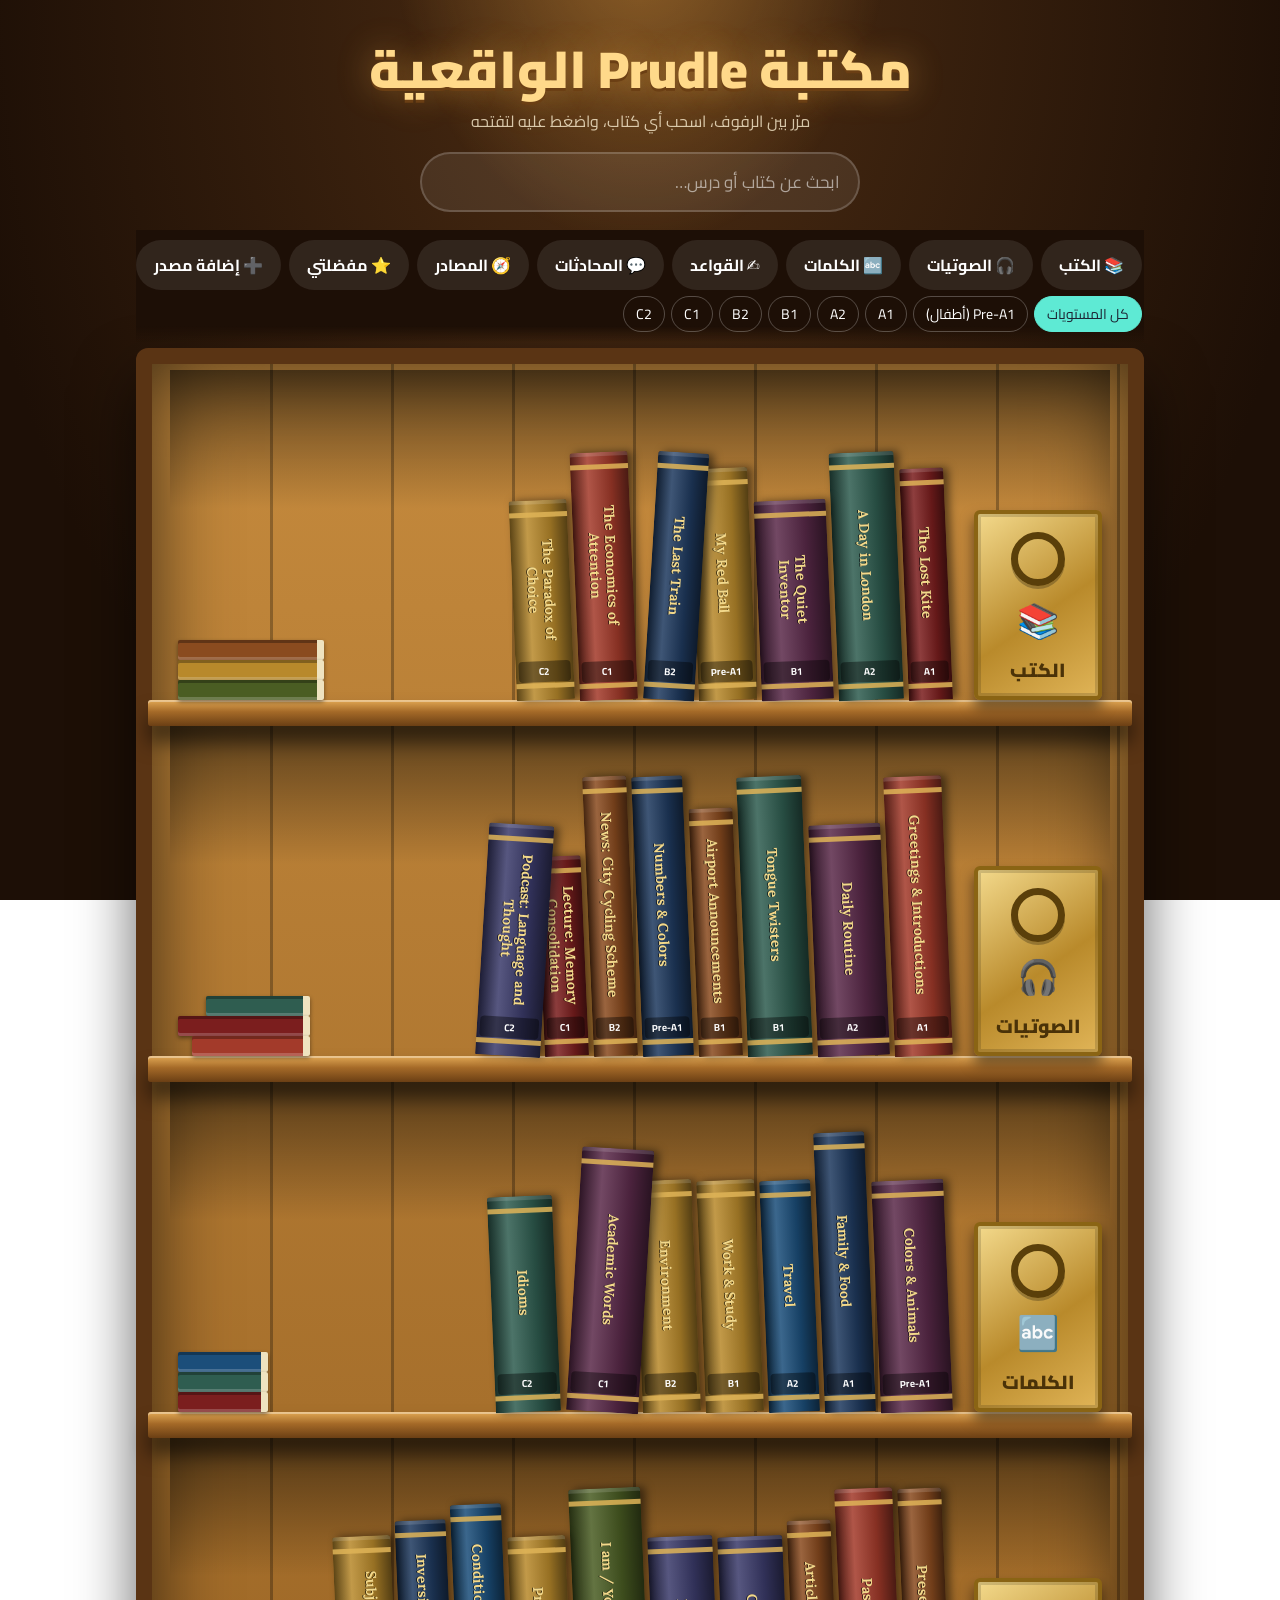
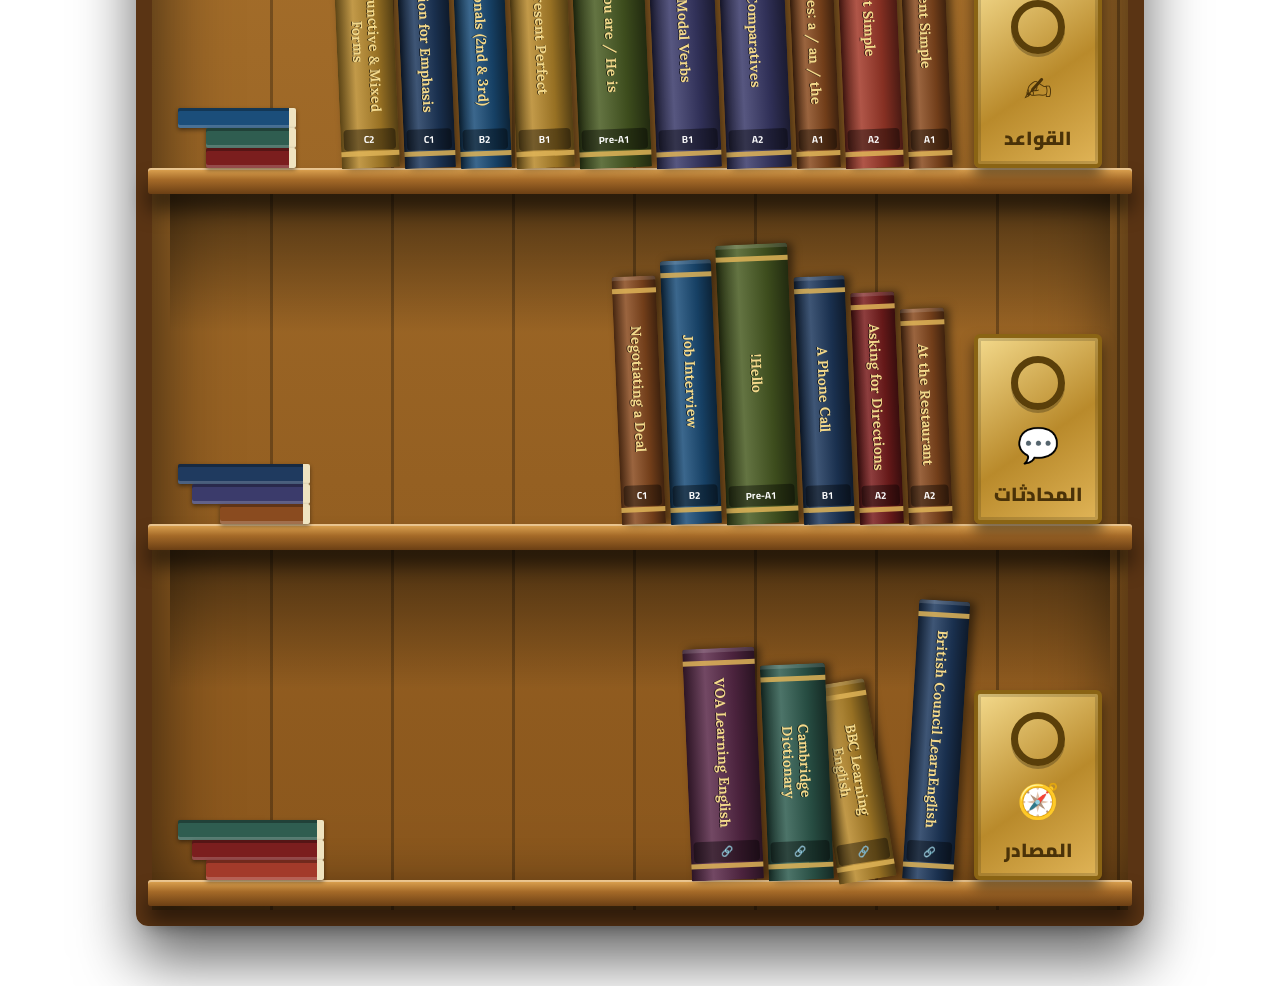
==== commit 4c0b6357: "Update index (16).html" ====
--- a/index (16).html
+++ b/index (16).html
@@ -1,4 +1,4 @@
-<!DOCTYPE html>
+<!DOCTYPE html> 
 <html lang="ar" dir="rtl">
 <head>
 <meta charset="utf-8">
